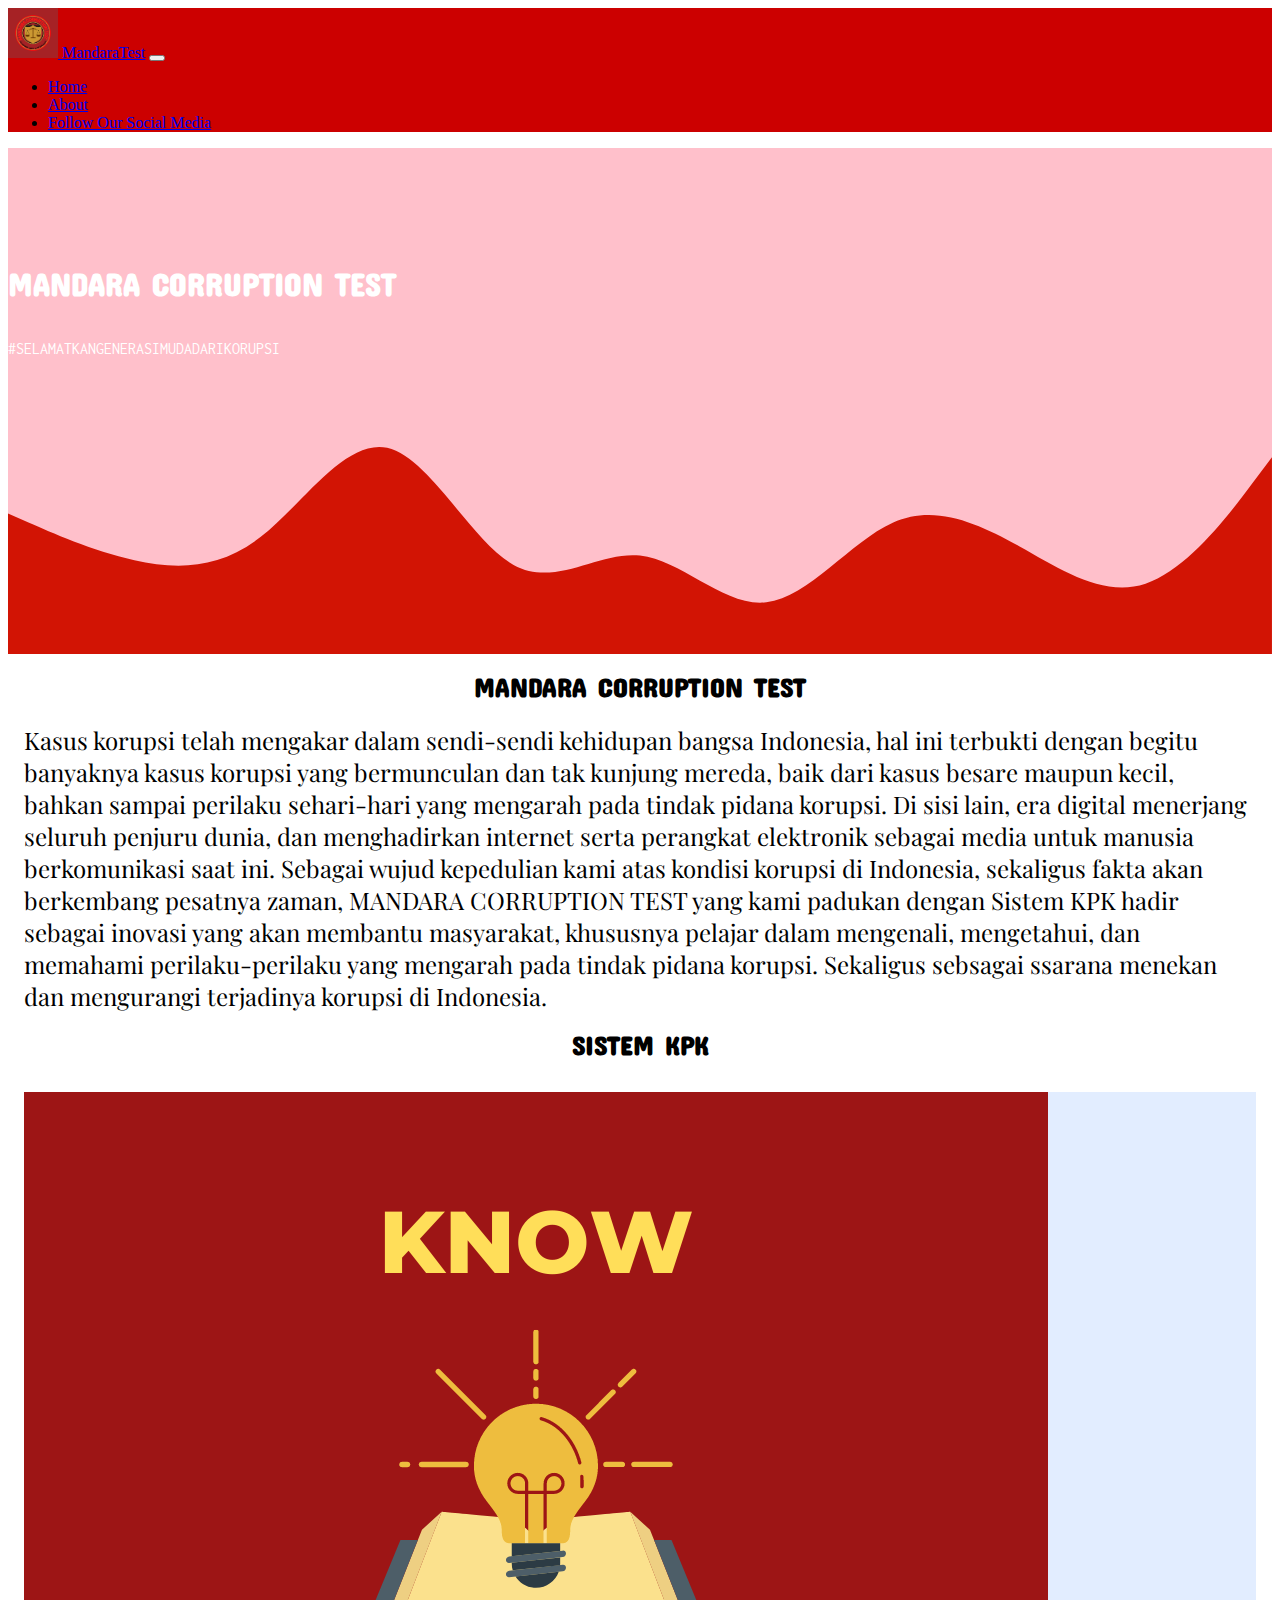
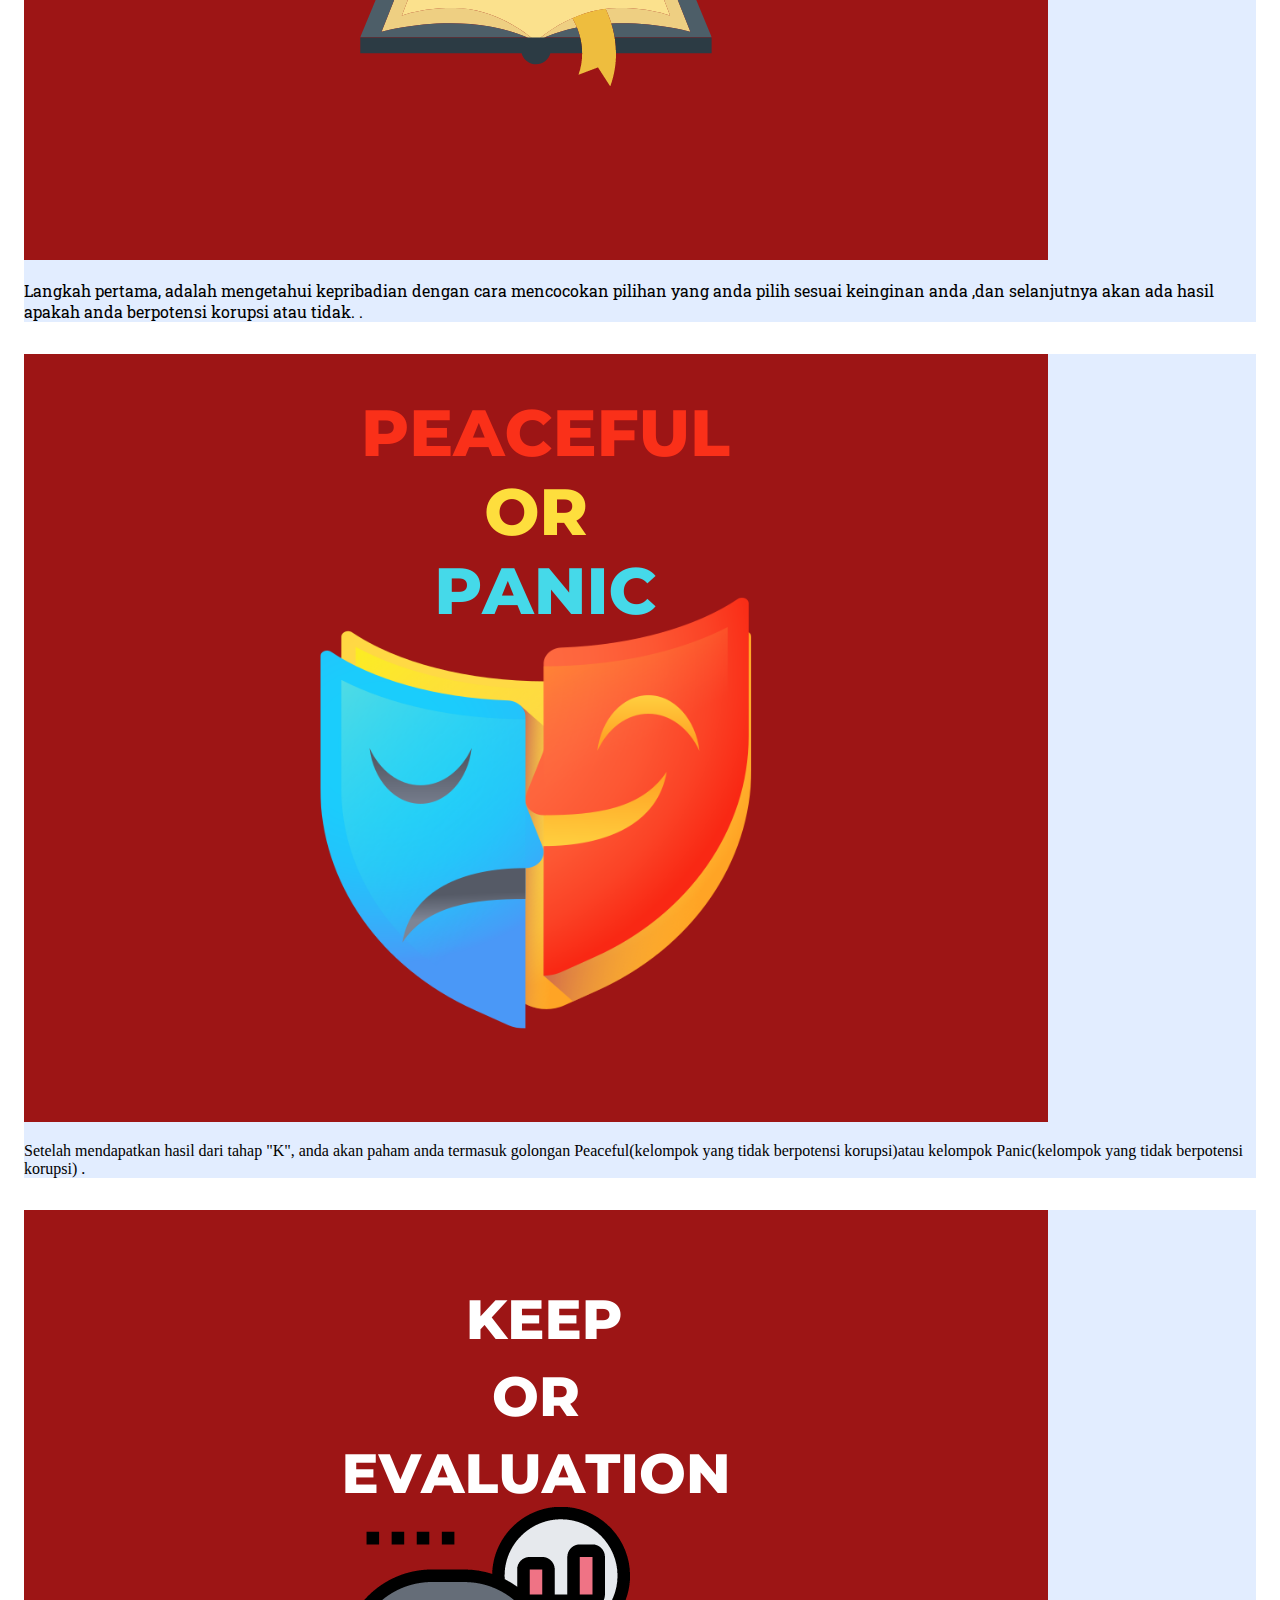
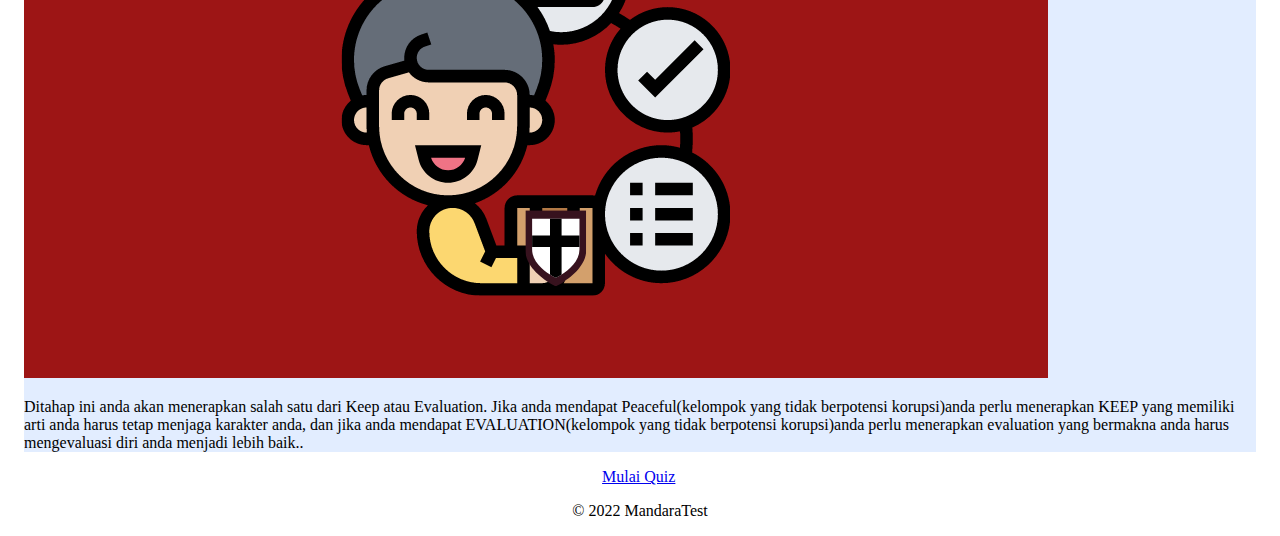
==== HomePage.html @ 283779c0 "fix detail HomePage" ====
<!DOCTYPE html>
<html lang="en">
  <head>
    <!-- Required meta tags -->
    <meta charset="utf-8" />
    <meta name="viewport" content="width=device-width, initial-scale=1" />

    <!-- Bootstrap CSS -->
    <link href="https://cdn.jsdelivr.net/npm/bootstrap@5.0.2/dist/css/bootstrap.min.css" rel="stylesheet" integrity="sha384-EVSTQN3/azprG1Anm3QDgpJLIm9Nao0Yz1ztcQTwFspd3yD65VohhpuuCOmLASjC" crossorigin="anonymous" />
    <!-- My CSS -->
    <link rel="stylesheet" href="style.css" />
    <title>Mandara Test</title>
    <!-- Font -->
    <link rel="preconnect" href="https://fonts.googleapis.com">
<link rel="preconnect" href="https://fonts.gstatic.com" crossorigin>
<link href="https://fonts.googleapis.com/css2?family=Roboto+Slab:wght@400;900&display=swap" rel="stylesheet">
    <link rel="preconnect" href="https://fonts.googleapis.com">
<link rel="preconnect" href="https://fonts.gstatic.com" crossorigin>
<link href="https://fonts.googleapis.com/css2?family=Merriweather:wght@300&family=Roboto+Slab:wght@400;900&display=swap" rel="stylesheet">
  <link rel="preconnect" href="https://fonts.googleapis.com">
<link rel="preconnect" href="https://fonts.gstatic.com" crossorigin>
<link href="https://fonts.googleapis.com/css2?family=IBM+Plex+Serif:ital,wght@1,600&family=Merriweather:wght@300&family=Roboto+Slab:wght@400;900&display=swap" rel="stylesheet">
  <link rel="preconnect" href="https://fonts.googleapis.com">
<link rel="preconnect" href="https://fonts.gstatic.com" crossorigin>
<link href="https://fonts.googleapis.com/css2?family=Alkalami&family=Montserrat:wght@700&display=swap" rel="stylesheet">
  <link rel="preconnect" href="https://fonts.googleapis.com">
<link rel="preconnect" href="https://fonts.gstatic.com" crossorigin>
<link href="https://fonts.googleapis.com/css2?family=Concert+One&display=swap" rel="stylesheet">
  <link rel="preconnect" href="https://fonts.googleapis.com">
<link rel="preconnect" href="https://fonts.gstatic.com" crossorigin>
<link href="https://fonts.googleapis.com/css2?family=Concert+One&family=Inconsolata:wght@600&display=swap" rel="stylesheet">
  <link rel="preconnect" href="https://fonts.googleapis.com">
<link rel="preconnect" href="https://fonts.gstatic.com" crossorigin>
<link href="https://fonts.googleapis.com/css2?family=Concert+One&family=Inconsolata:wght@600&family=Playfair+Display&display=swap" rel="stylesheet">
  </head>
  <body id="home">
    <!-- Navbar -->
    <nav class="navbar navbar-expand-lg navbar-dark shadow-sm fixed-top" style="background-color: #cc0000;">
      <div class="container-fluid">
        <a class="navbar-brand" href="#">
          <img src="img/logo.PNG" width="50" height="50" class="d-inline-block align-text-center"> MandaraTest</a>
        <button class="navbar-toggler" type="button" data-bs-toggle="collapse" data-bs-target="#navbarNav" aria-controls="navbarNav" aria-expanded="false" aria-label="Toggle navigation">
          <span class="navbar-toggler-icon"></span>
        </button>
        <div class="collapse navbar-collapse" id="navbarNav">
          <ul class="navbar-nav ms-auto">
            <li class="nav-item">
              <a class="nav-link active" aria-current="page" href="#">Home</a>
            </li>
            <li class="nav-item">
              <a class="nav-link" href="#about">About</a>
            </li>
            <li class="nav-item">
              <a class="nav-link" href="https://linktr.ee/mandaratest">Follow Our Social Media</a>
                </li>
              </li>
            </li>
          </ul>
        </div>
      </div>
    </nav>
    <!-- NAvbar End -->
    <!-- Jumbotron -->
    <section class="jumbotron text-center">
      <h1 class="display-4">MANDARA CORRUPTION TEST</h1>
      <p class="lead">#SELAMATKANGENERASIMUDADARIKORUPSI</p>
      <svg xmlns="http://www.w3.org/2000/svg" viewBox="0 0 1440 320"><path fill="#d21404" fill-opacity="1" d="M0,160L24,170.7C48,181,96,203,144,213.3C192,224,240,224,288,186.7C336,149,384,75,432,85.3C480,96,528,192,576,218.7C624,245,672,203,720,208C768,213,816,267,864,261.3C912,256,960,192,1008,170.7C1056,149,1104,171,1152,197.3C1200,224,1248,256,1296,240C1344,224,1392,160,1416,128L1440,96L1440,320L1416,320C1392,320,1344,320,1296,320C1248,320,1200,320,1152,320C1104,320,1056,320,1008,320C960,320,912,320,864,320C816,320,768,320,720,320C672,320,624,320,576,320C528,320,480,320,432,320C384,320,336,320,288,320C240,320,192,320,144,320C96,320,48,320,24,320L0,320Z"></path></svg>
    </section>
    <!-- Jumbotron End -->
    <!-- About -->
    <section id="about">
      <div class="countainer">
            <h2> MANDARA CORRUPTION TEST</h2>
            <p1>Kasus korupsi telah mengakar dalam sendi-sendi kehidupan bangsa Indonesia, hal ini terbukti dengan begitu banyaknya kasus korupsi yang bermunculan dan tak kunjung mereda, baik dari kasus besare maupun kecil, bahkan sampai perilaku sehari-hari yang mengarah pada tindak pidana korupsi. Di sisi lain, era digital menerjang seluruh penjuru dunia, dan menghadirkan internet serta perangkat elektronik sebagai media untuk manusia berkomunikasi saat ini. 
              Sebagai wujud kepedulian kami atas kondisi korupsi di Indonesia, sekaligus fakta akan berkembang pesatnya zaman, MANDARA CORRUPTION TEST yang kami padukan dengan Sistem KPK hadir sebagai inovasi yang akan membantu masyarakat, khususnya pelajar dalam mengenali, mengetahui, dan memahami perilaku-perilaku yang mengarah pada tindak pidana korupsi. Sekaligus sebsagai ssarana menekan dan mengurangi terjadinya korupsi di Indonesia.
              </p1>  
          </div>
        </div>
      </div>
    </section>
    <!-- about End -->
    <!-- Project -->
    <section id="card">
        <div class="countainer text-center">
            <div class="row">
                <div class="col">
                    <h2>SISTEM KPK</h2>
                </div>
                <div class="row">
                    <div class="col-md-4 col-sm-4">
                        <div class="card">
                            <img src="img/1.png" class="card-img-top" alt="KNOW">
                            <div class="card-body">
                              <p class="card-text">Langkah pertama, adalah mengetahui kepribadian dengan cara mencocokan pilihan yang anda pilih sesuai keinginan anda ,dan selanjutnya akan ada hasil apakah anda berpotensi korupsi atau tidak.
                                .</p>
                            </div>
                          </div>
                    </div>
                    <div class="col-md-4 col-sm-4">
                        <div class="card2">
                            <img src="img/2.png" class="card-img-top" alt="PEACEFUL">
                            <div class="card-body">
                              <p class="card-text">Setelah mendapatkan hasil dari tahap "K", anda akan paham anda termasuk golongan Peaceful(kelompok yang tidak berpotensi korupsi)atau kelompok Panic(kelompok yang tidak berpotensi korupsi)
                                .</p>
                            </div>
                          </div>
                    </div>
                    <div class="col-md-4 col-sm-4">
                        <div class="card3">
                            <img src="img/3.png" class="card-img-top" alt="KEEP">
                            <div class="card-body">
                              <p class="card-text">Ditahap ini anda akan menerapkan salah satu dari Keep atau Evaluation. Jika anda mendapat Peaceful(kelompok yang tidak berpotensi korupsi)anda perlu menerapkan KEEP yang memiliki arti anda harus tetap menjaga karakter anda, dan jika anda mendapat EVALUATION(kelompok yang tidak berpotensi korupsi)anda perlu menerapkan evaluation yang bermakna anda harus mengevaluasi diri anda menjadi lebih baik..</p>
                            </div>
                          </div>
                    </div>
                </div>
            </div>
        </div>
        <a class="btn btn-primary btn-lg" href="https://mandaratest.github.io/mandaracorruptiontest/quiz/quiz.html" role="button">Mulai Quiz</a>
    </section>
    <!-- Project End -->
    <script src="https://cdn.jsdelivr.net/npm/bootstrap@5.0.2/dist/js/bootstrap.bundle.min.js" integrity="sha384-MrcW6ZMFYlzcLA8Nl+NtUVF0sA7MsXsP1UyJoMp4YLEuNSfAP+JcXn/tWtIaxVXM" crossorigin="anonymous"></script>
  </body>
<footer>
  <p> © 2022 MandaraTest</p>
</footer>
</html>
---- style.css ----
.jumbotron {
  background-color: #FFC0CB;
  height: 100%;
  width: 100%;
  background-repeat: no-repeat;
  position: relative;
  padding-top: 6rem;
  display: grid;
}
.jumbotron h1 {
  font-family: 'Concert One', cursive;
  color: white;
}
.jumbotron p {
  color: white;
  font-family: 'Concert One', cursive;
  font-family: 'Inconsolata', monospace;
}
.countainer {
  margin: 1rem 1rem;
}
.countainer h2 {
  margin-top: 1rem;
  text-align: center;
  font-family: 'Concert One', cursive;
  font-size: 1.7rem;
}
.countainer p1 {
  text-align: center;
  font-family: 'Concert One', cursive;
  font-family: 'Inconsolata', monospace;
  font-family: 'Playfair Display', serif;
  font-size: 1.5rem;
}
.card,.card2,.card3 {
  margin-top: 2rem;
  background-color: #e2edff;
}
.btn {
  margin-left: 47%;
  margin-top: 2rem;
}
.card p {
  font-family: 'Roboto Slab', serif;
}
footer p {
  text-align: center;
}
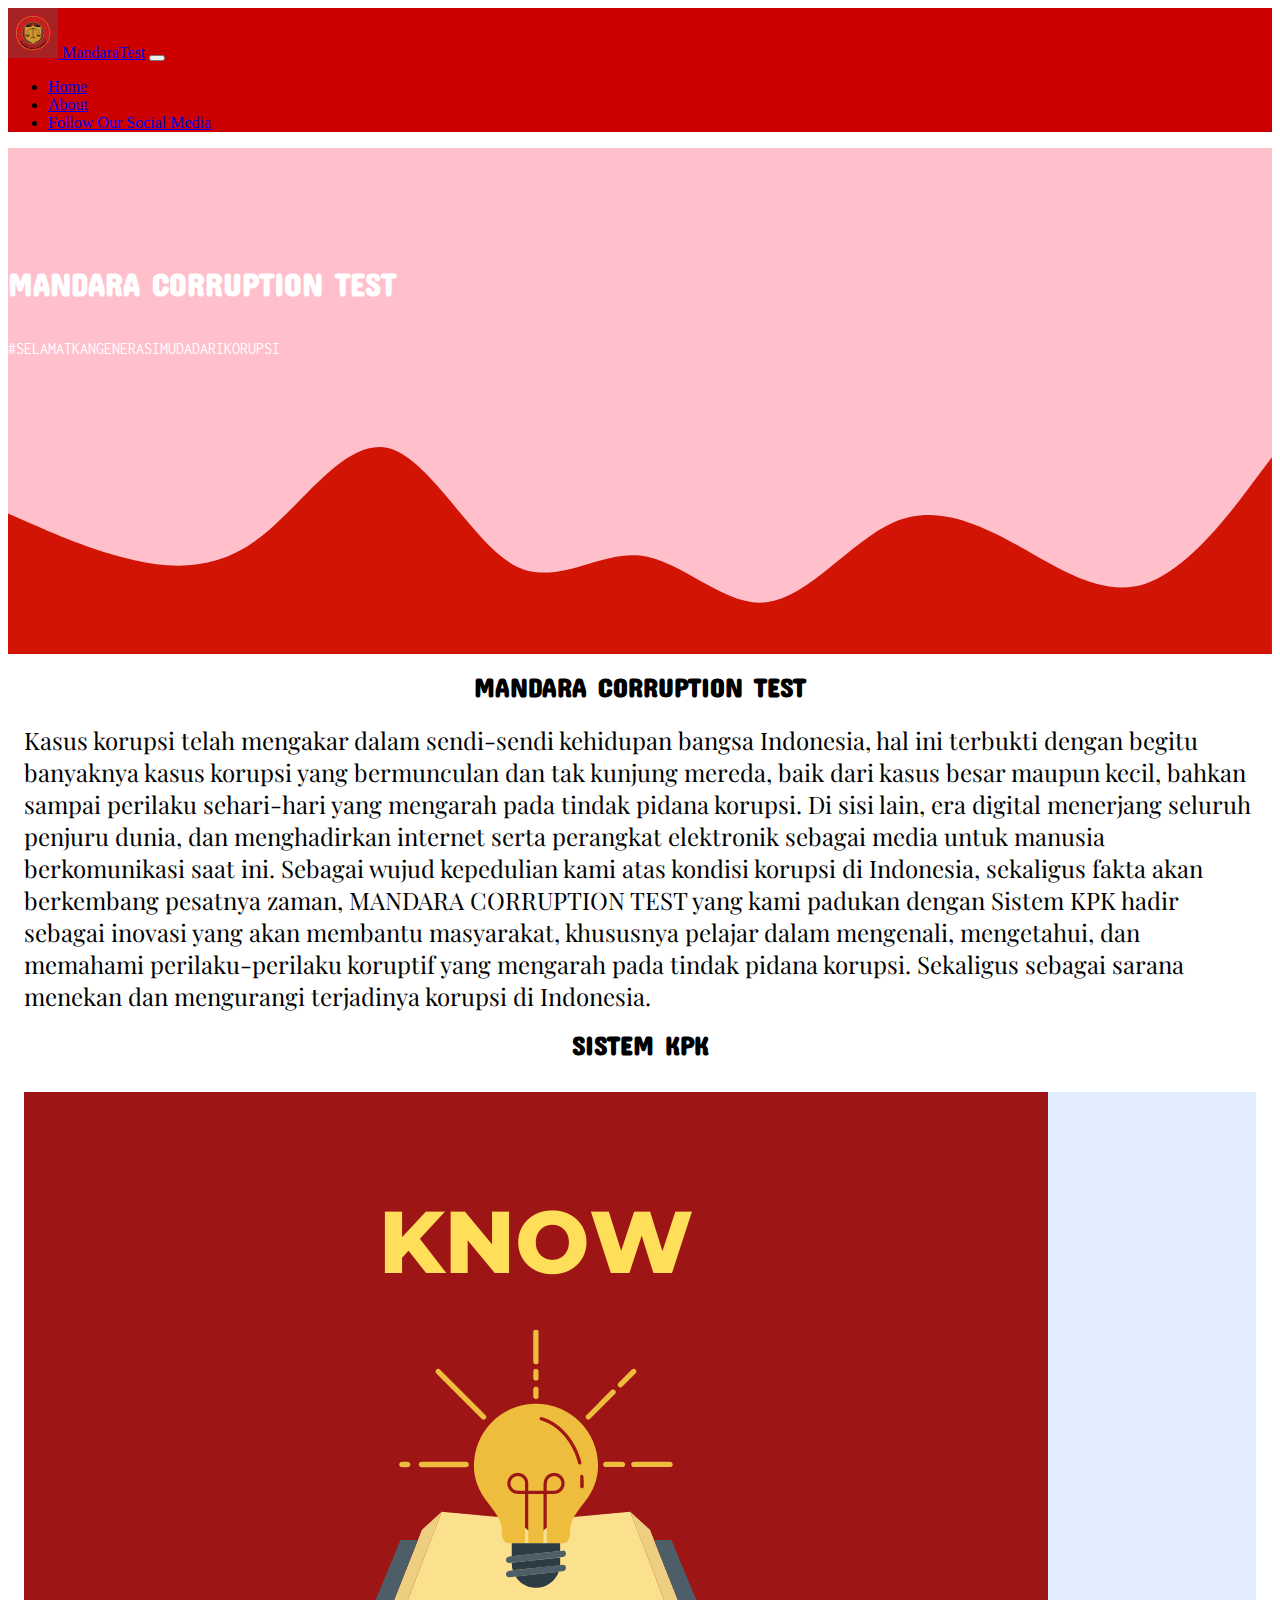
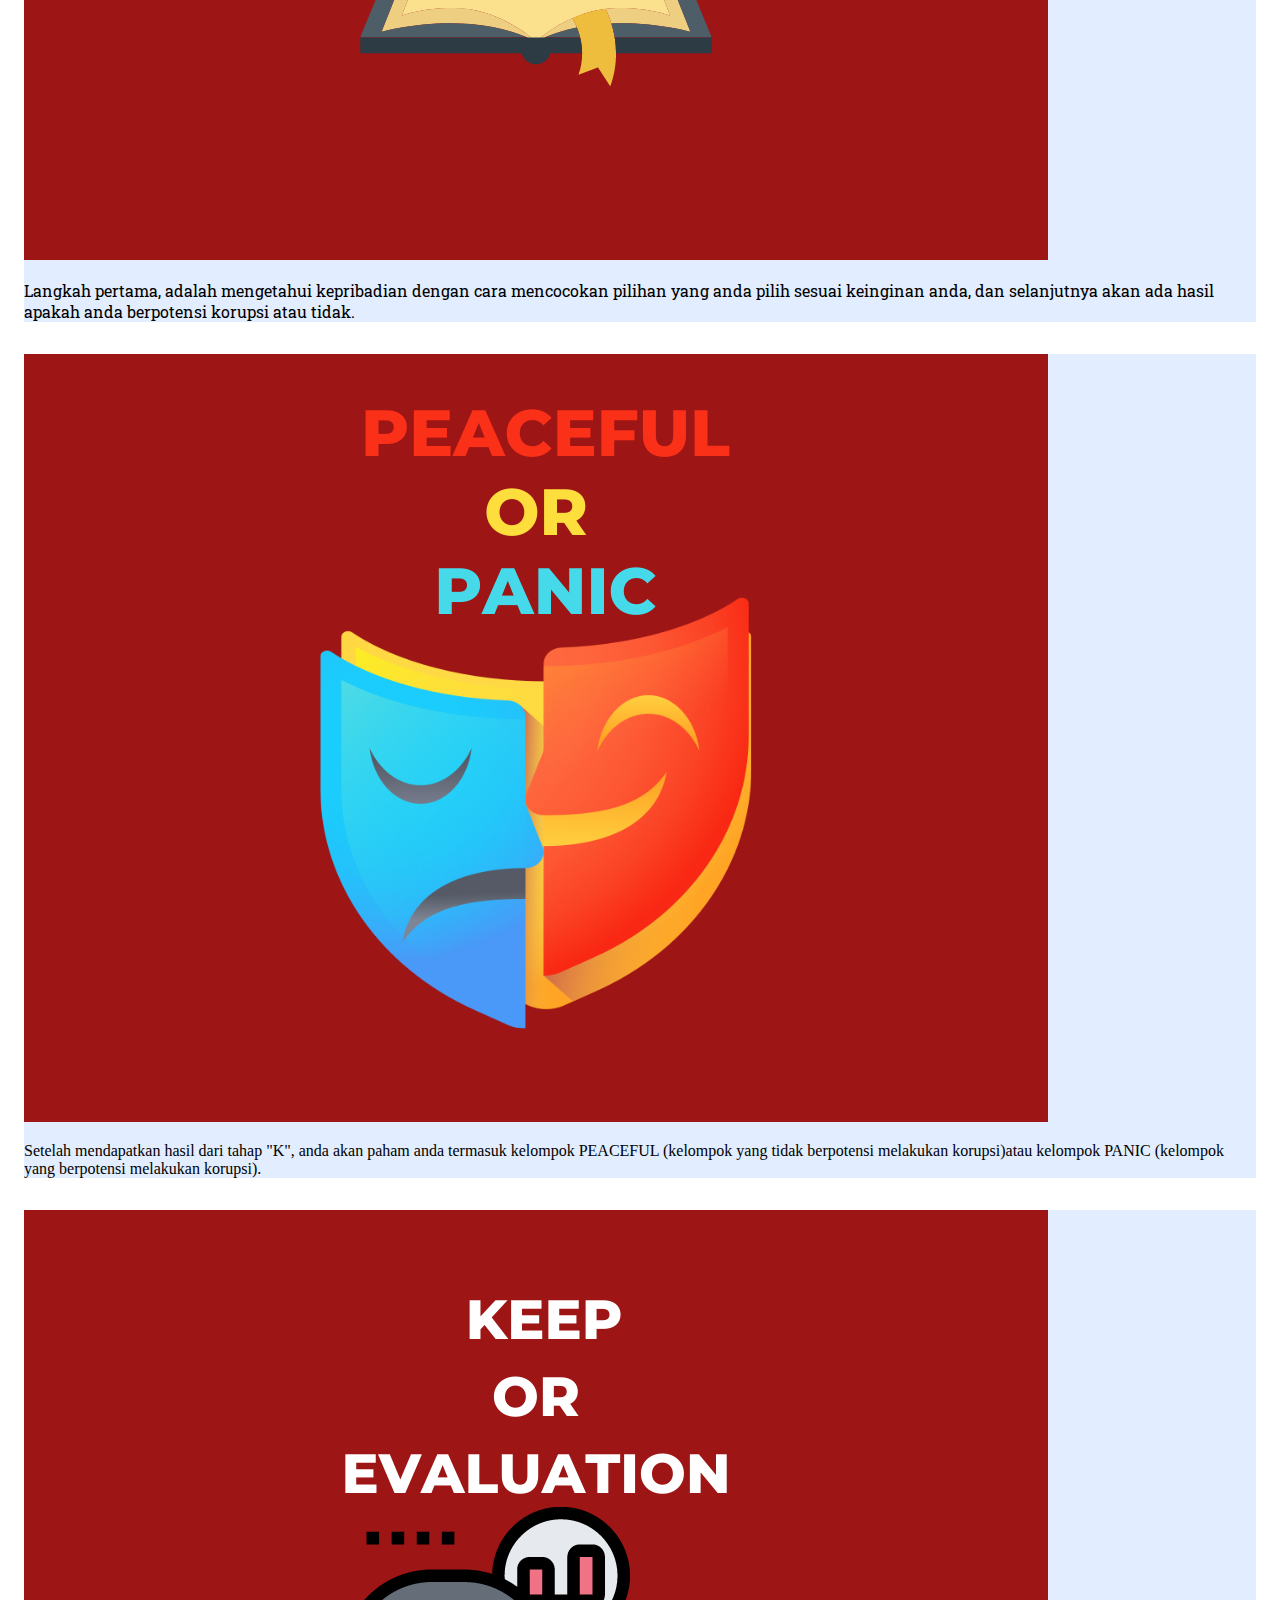
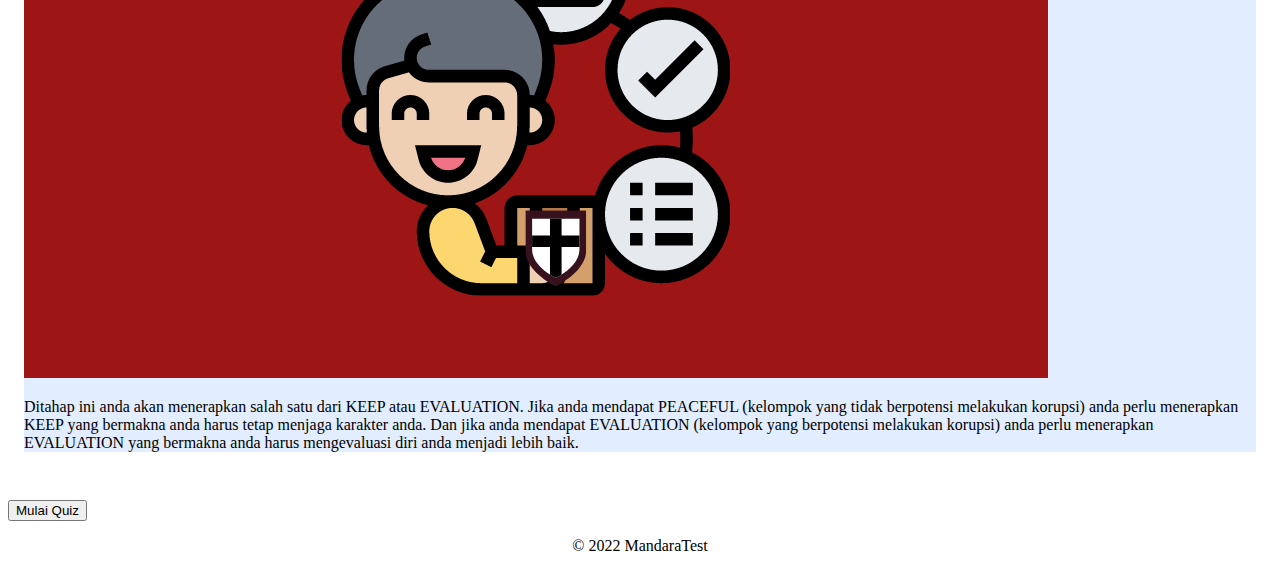
==== commit eb5f40d6: "detailing" ====
--- a/HomePage.html
+++ b/HomePage.html
@@ -71,8 +71,8 @@
     <section id="about">
       <div class="countainer">
             <h2> MANDARA CORRUPTION TEST</h2>
-            <p1>Kasus korupsi telah mengakar dalam sendi-sendi kehidupan bangsa Indonesia, hal ini terbukti dengan begitu banyaknya kasus korupsi yang bermunculan dan tak kunjung mereda, baik dari kasus besare maupun kecil, bahkan sampai perilaku sehari-hari yang mengarah pada tindak pidana korupsi. Di sisi lain, era digital menerjang seluruh penjuru dunia, dan menghadirkan internet serta perangkat elektronik sebagai media untuk manusia berkomunikasi saat ini. 
-              Sebagai wujud kepedulian kami atas kondisi korupsi di Indonesia, sekaligus fakta akan berkembang pesatnya zaman, MANDARA CORRUPTION TEST yang kami padukan dengan Sistem KPK hadir sebagai inovasi yang akan membantu masyarakat, khususnya pelajar dalam mengenali, mengetahui, dan memahami perilaku-perilaku yang mengarah pada tindak pidana korupsi. Sekaligus sebsagai ssarana menekan dan mengurangi terjadinya korupsi di Indonesia.
+            <p1>Kasus korupsi telah mengakar dalam sendi-sendi kehidupan bangsa Indonesia, hal ini terbukti dengan begitu banyaknya kasus korupsi yang bermunculan dan tak kunjung mereda, baik dari kasus besar maupun kecil, bahkan sampai perilaku sehari-hari yang mengarah pada tindak pidana korupsi. Di sisi lain, era digital menerjang seluruh penjuru dunia, dan menghadirkan internet serta perangkat elektronik sebagai media untuk manusia berkomunikasi saat ini. 
+              Sebagai wujud kepedulian kami atas kondisi korupsi di Indonesia, sekaligus fakta akan berkembang pesatnya zaman, MANDARA CORRUPTION TEST yang kami padukan dengan Sistem KPK hadir sebagai inovasi yang akan membantu masyarakat, khususnya pelajar dalam mengenali, mengetahui, dan memahami perilaku-perilaku koruptif yang mengarah pada tindak pidana korupsi. Sekaligus sebagai sarana menekan dan mengurangi terjadinya korupsi di Indonesia.
               </p1>  
           </div>
         </div>
@@ -91,8 +91,7 @@
                         <div class="card">
                             <img src="img/1.png" class="card-img-top" alt="KNOW">
                             <div class="card-body">
-                              <p class="card-text">Langkah pertama, adalah mengetahui kepribadian dengan cara mencocokan pilihan yang anda pilih sesuai keinginan anda ,dan selanjutnya akan ada hasil apakah anda berpotensi korupsi atau tidak.
-                                .</p>
+                              <p class="card-text">Langkah pertama, adalah mengetahui kepribadian dengan cara mencocokan pilihan yang anda pilih sesuai keinginan anda, dan selanjutnya akan ada hasil apakah anda berpotensi korupsi atau tidak.</p>
                             </div>
                           </div>
                     </div>
@@ -100,8 +99,7 @@
                         <div class="card2">
                             <img src="img/2.png" class="card-img-top" alt="PEACEFUL">
                             <div class="card-body">
-                              <p class="card-text">Setelah mendapatkan hasil dari tahap "K", anda akan paham anda termasuk golongan Peaceful(kelompok yang tidak berpotensi korupsi)atau kelompok Panic(kelompok yang tidak berpotensi korupsi)
-                                .</p>
+                              <p class="card-text">Setelah mendapatkan hasil dari tahap "K", anda akan paham anda termasuk kelompok PEACEFUL (kelompok yang tidak berpotensi melakukan korupsi)atau kelompok PANIC (kelompok yang berpotensi melakukan korupsi).</p>
                             </div>
                           </div>
                     </div>
@@ -109,14 +107,16 @@
                         <div class="card3">
                             <img src="img/3.png" class="card-img-top" alt="KEEP">
                             <div class="card-body">
-                              <p class="card-text">Ditahap ini anda akan menerapkan salah satu dari Keep atau Evaluation. Jika anda mendapat Peaceful(kelompok yang tidak berpotensi korupsi)anda perlu menerapkan KEEP yang memiliki arti anda harus tetap menjaga karakter anda, dan jika anda mendapat EVALUATION(kelompok yang tidak berpotensi korupsi)anda perlu menerapkan evaluation yang bermakna anda harus mengevaluasi diri anda menjadi lebih baik..</p>
+                              <p class="card-text">Ditahap ini anda akan menerapkan salah satu dari KEEP atau EVALUATION. Jika anda mendapat PEACEFUL (kelompok yang tidak berpotensi melakukan korupsi) anda perlu menerapkan KEEP yang bermakna anda harus tetap menjaga karakter anda. Dan jika anda mendapat EVALUATION (kelompok yang berpotensi melakukan korupsi) anda perlu menerapkan EVALUATION yang bermakna anda harus mengevaluasi diri anda menjadi lebih baik.</p>
                             </div>
                           </div>
                     </div>
                 </div>
             </div>
         </div>
-        <a class="btn btn-primary btn-lg" href="https://mandaratest.github.io/mandaracorruptiontest/quiz/quiz.html" role="button">Mulai Quiz</a>
+        <div class="d-grid gap-2">
+          <button class="btn btn-primary" href="https://mandaratest.github.io/mandaracorruptiontest/quiz/quiz.html" type="button">Mulai Quiz</button>
+        </div>
     </section>
     <!-- Project End -->
     <script src="https://cdn.jsdelivr.net/npm/bootstrap@5.0.2/dist/js/bootstrap.bundle.min.js" integrity="sha384-MrcW6ZMFYlzcLA8Nl+NtUVF0sA7MsXsP1UyJoMp4YLEuNSfAP+JcXn/tWtIaxVXM" crossorigin="anonymous"></script>
--- a/style.css
+++ b/style.css
@@ -38,7 +38,6 @@
   background-color: #e2edff;
 }
 .btn {
-  margin-left: 47%;
   margin-top: 2rem;
 }
 .card p {
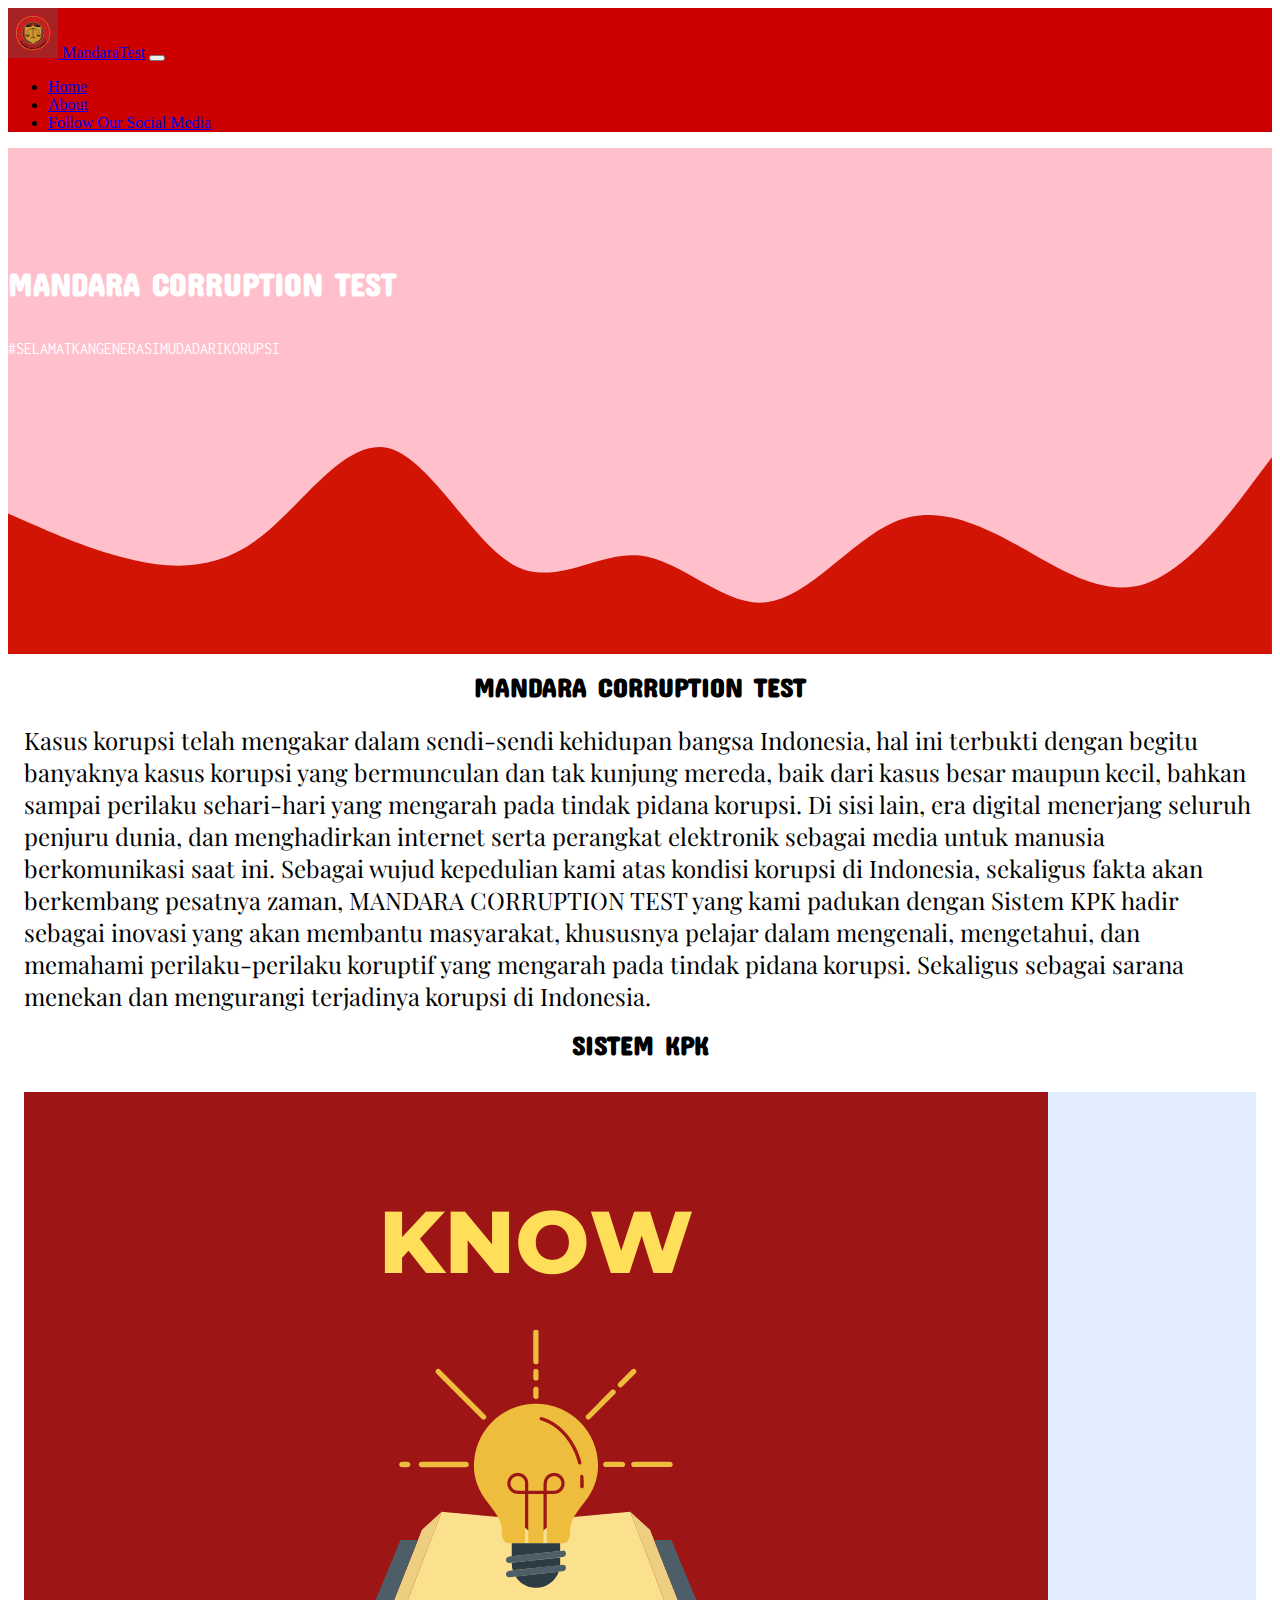
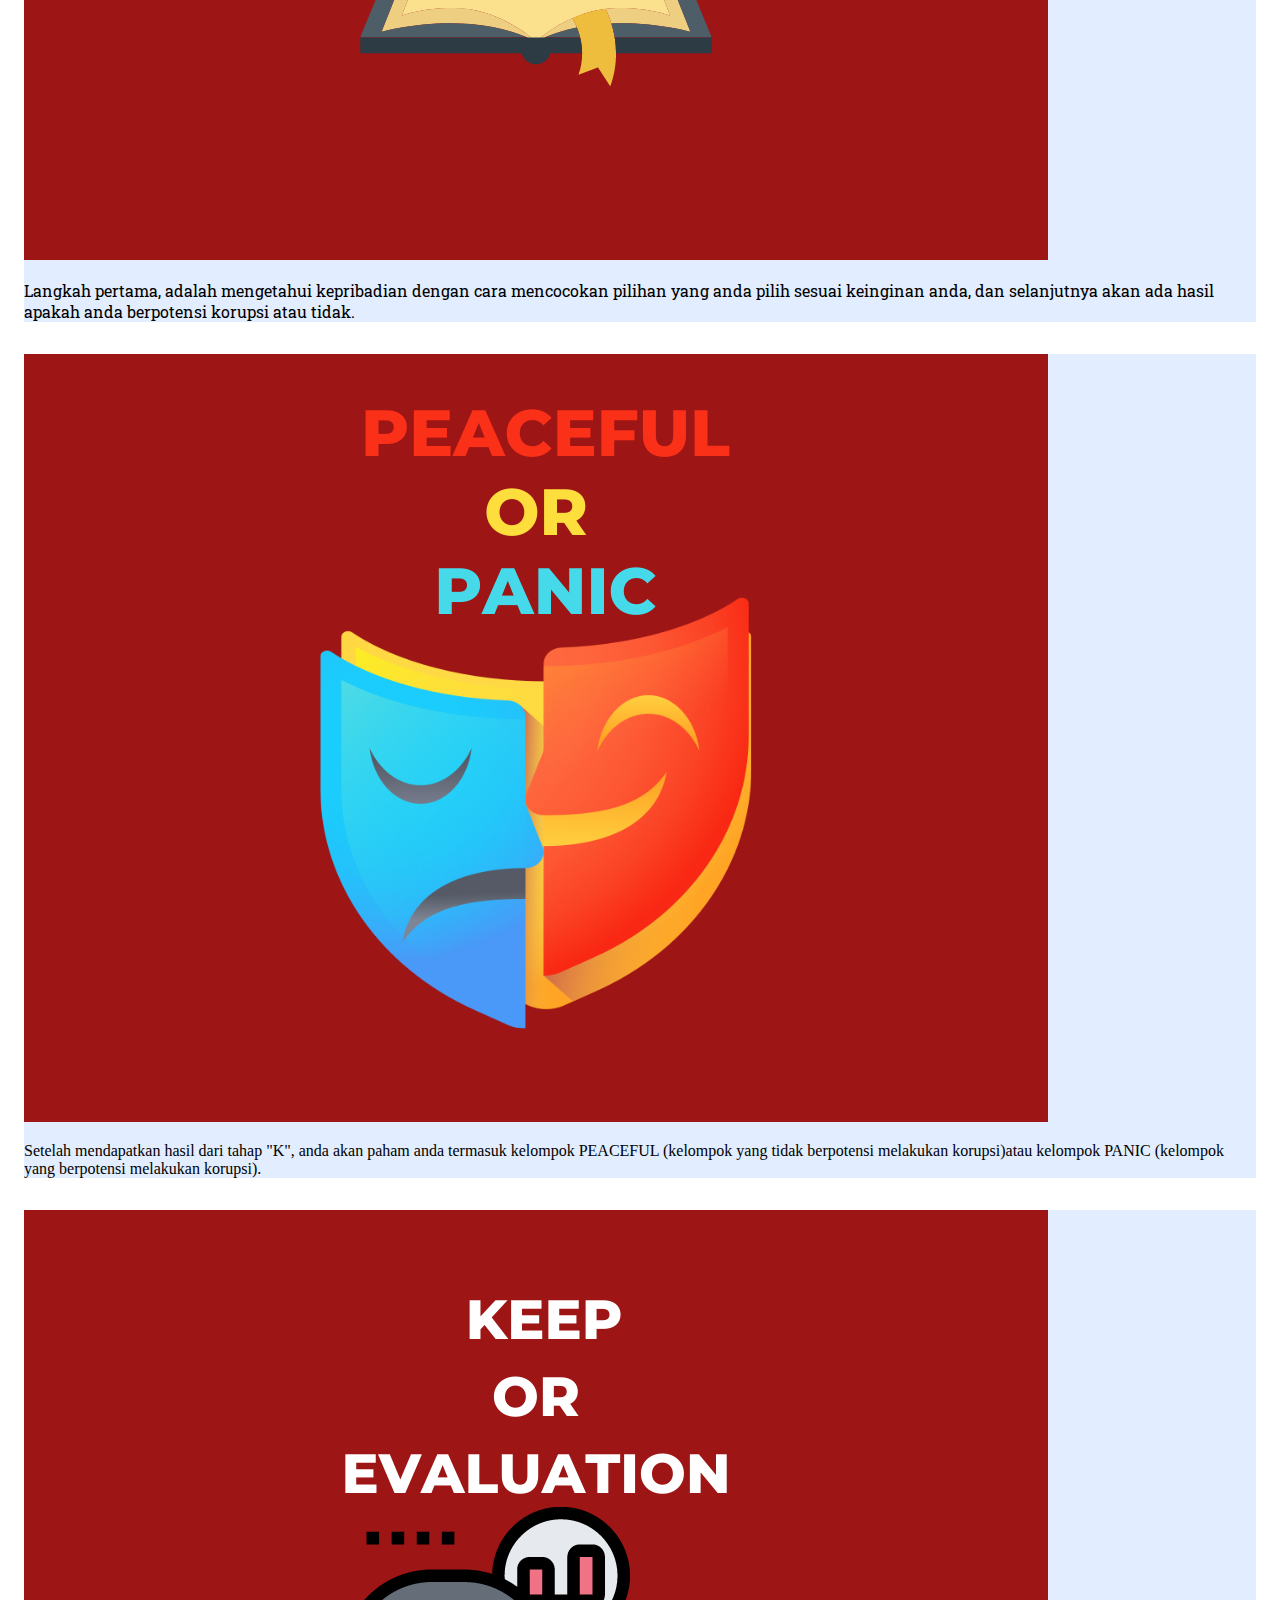
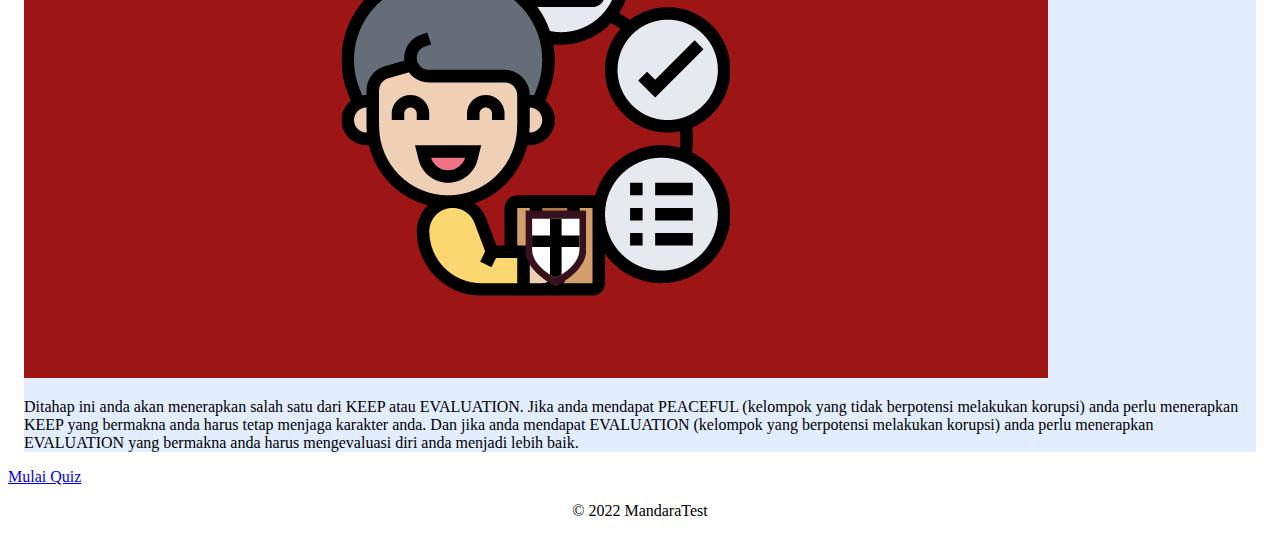
==== commit 70ffd357: "fix link btn" ====
--- a/HomePage.html
+++ b/HomePage.html
@@ -115,7 +115,7 @@
             </div>
         </div>
         <div class="d-grid gap-2">
-          <button class="btn btn-primary" href="https://mandaratest.github.io/mandaracorruptiontest/quiz/quiz.html" type="button">Mulai Quiz</button>
+          <a class="btn btn-primary" href="https://mandaratest.github.io/mandaracorruptiontest/quiz/quiz.html" type="button">Mulai Quiz</a>
         </div>
     </section>
     <!-- Project End -->
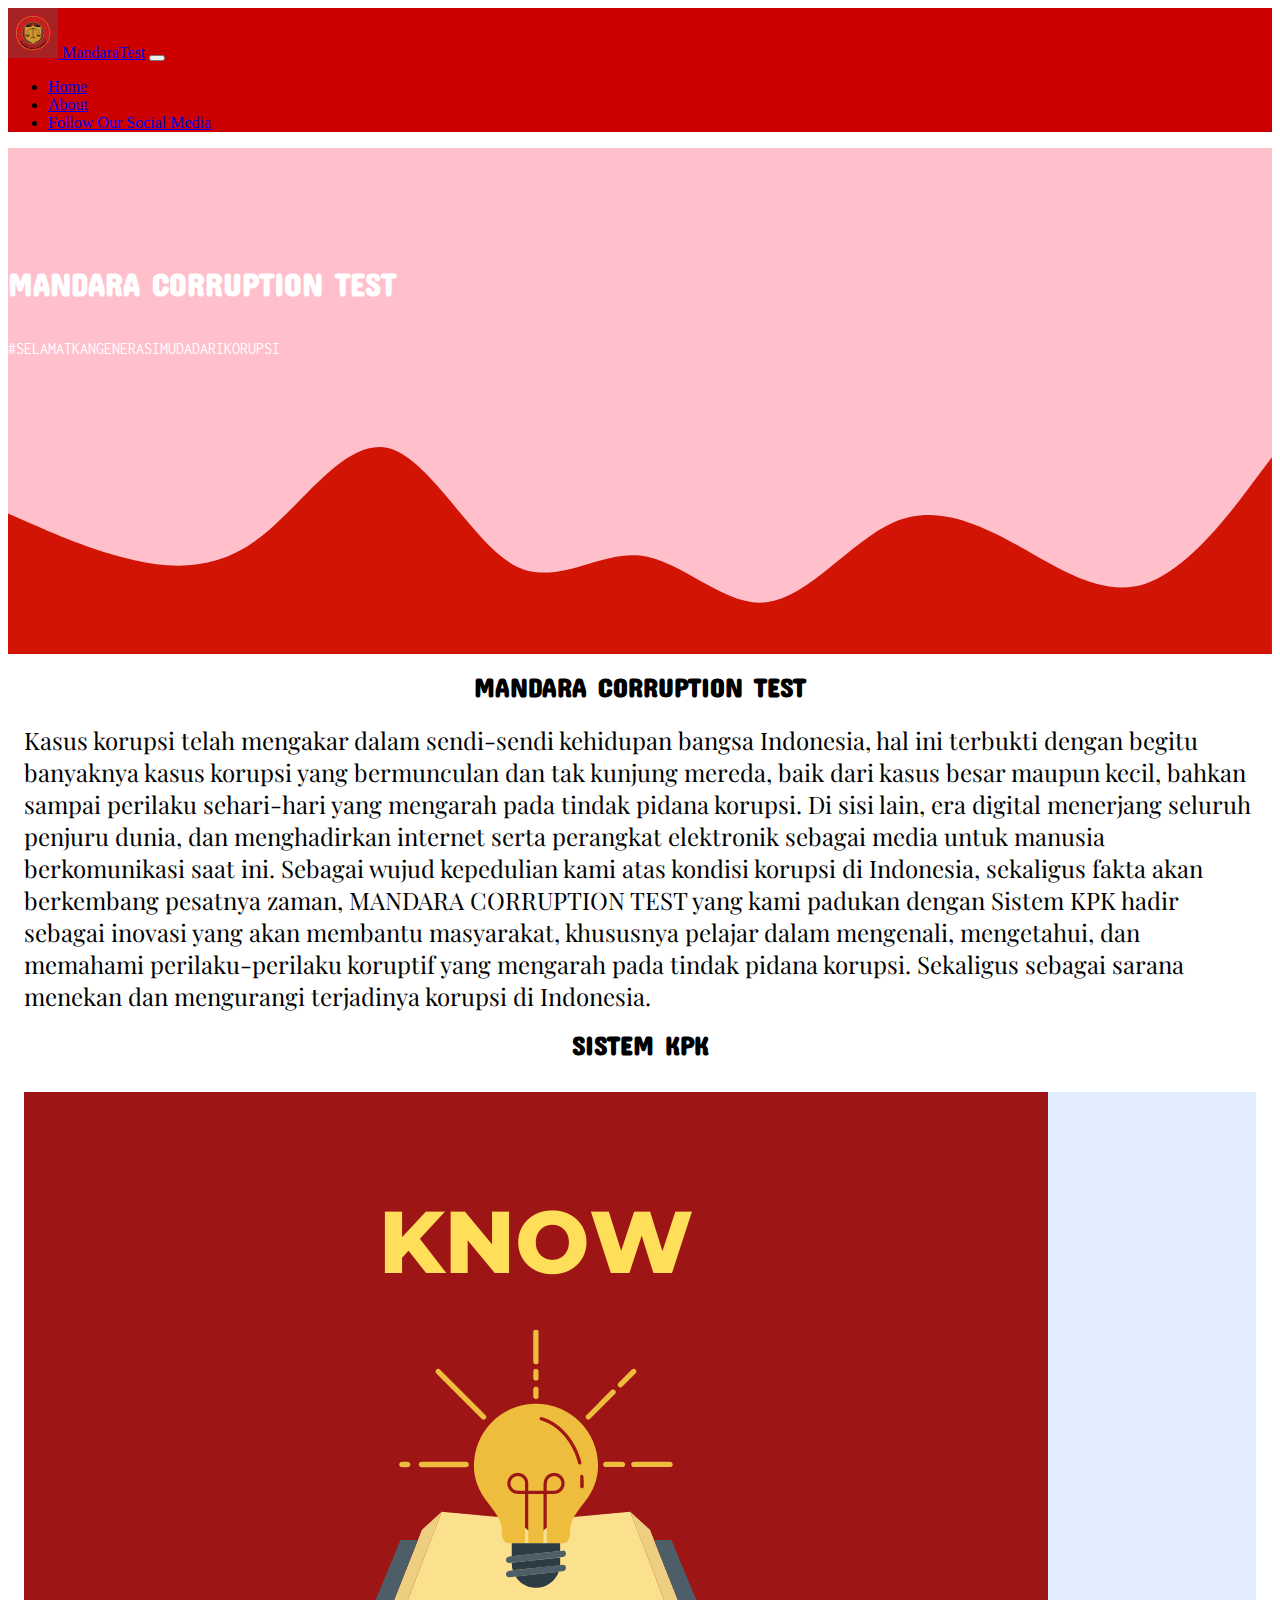
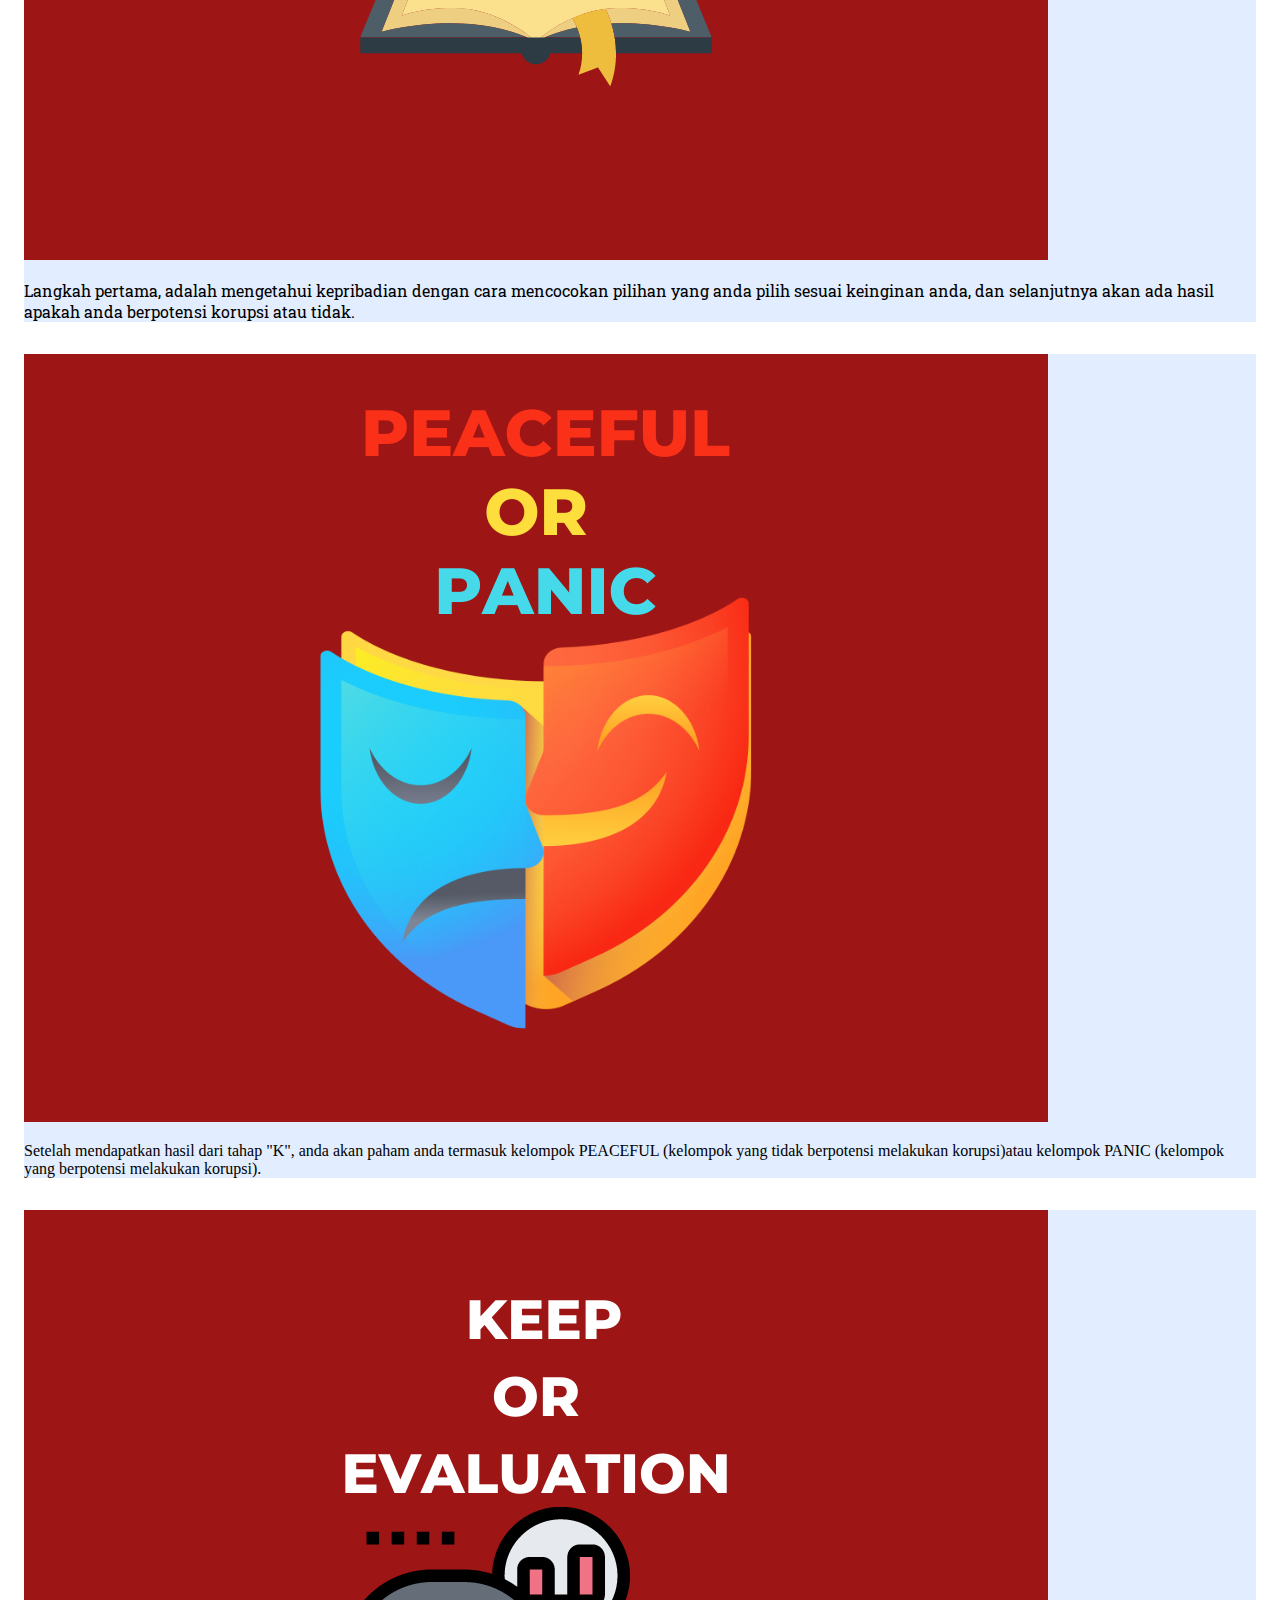
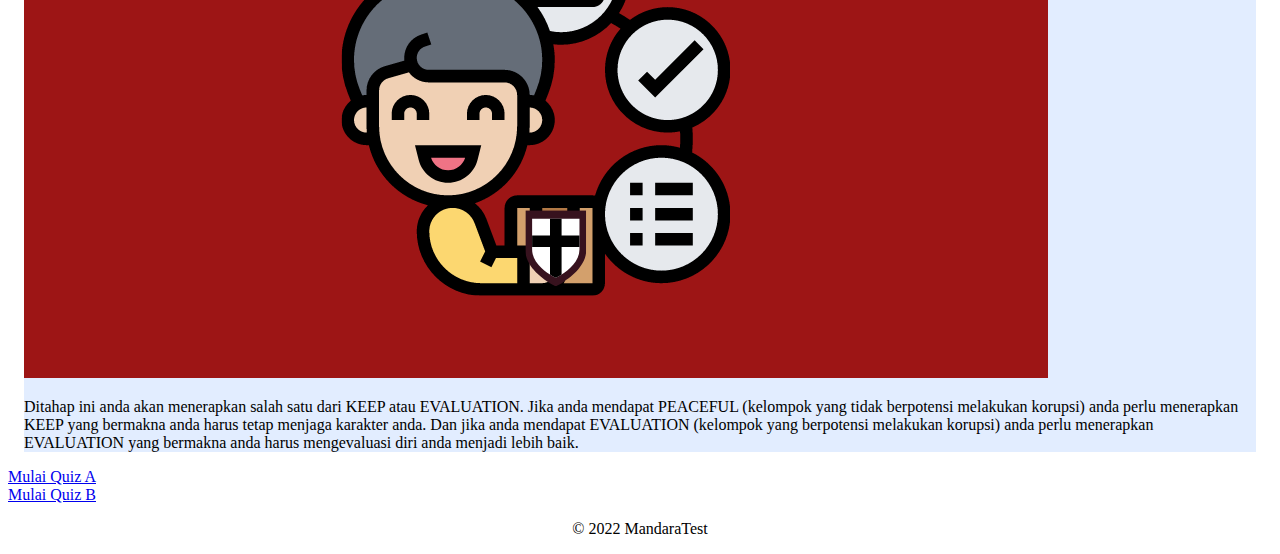
==== commit 538a2318: "tambah paket" ====
--- a/HomePage.html
+++ b/HomePage.html
@@ -113,9 +113,13 @@
                     </div>
                 </div>
             </div>
+          </div>
+          <div class="d-grid gap-2">
+            <a class="btn btn-primary" href="https://mandaratest.github.io/mandaracorruptiontest/quiz/quiz.html" type="button">Mulai Quiz A</a>
+          </div>    
         </div>
         <div class="d-grid gap-2">
-          <a class="btn btn-primary" href="https://mandaratest.github.io/mandaracorruptiontest/quiz/quiz.html" type="button">Mulai Quiz</a>
+          <a class="btn btn-primary" href="https://mandaratest.github.io/mandaracorruptiontest/quiz/quiz.html" type="button">Mulai Quiz B</a>
         </div>
     </section>
     <!-- Project End -->
--- a/style.css
+++ b/style.css
@@ -38,7 +38,7 @@
   background-color: #e2edff;
 }
 .btn {
-  margin-top: 2rem;
+  margin-top: 1rem;
 }
 .card p {
   font-family: 'Roboto Slab', serif;
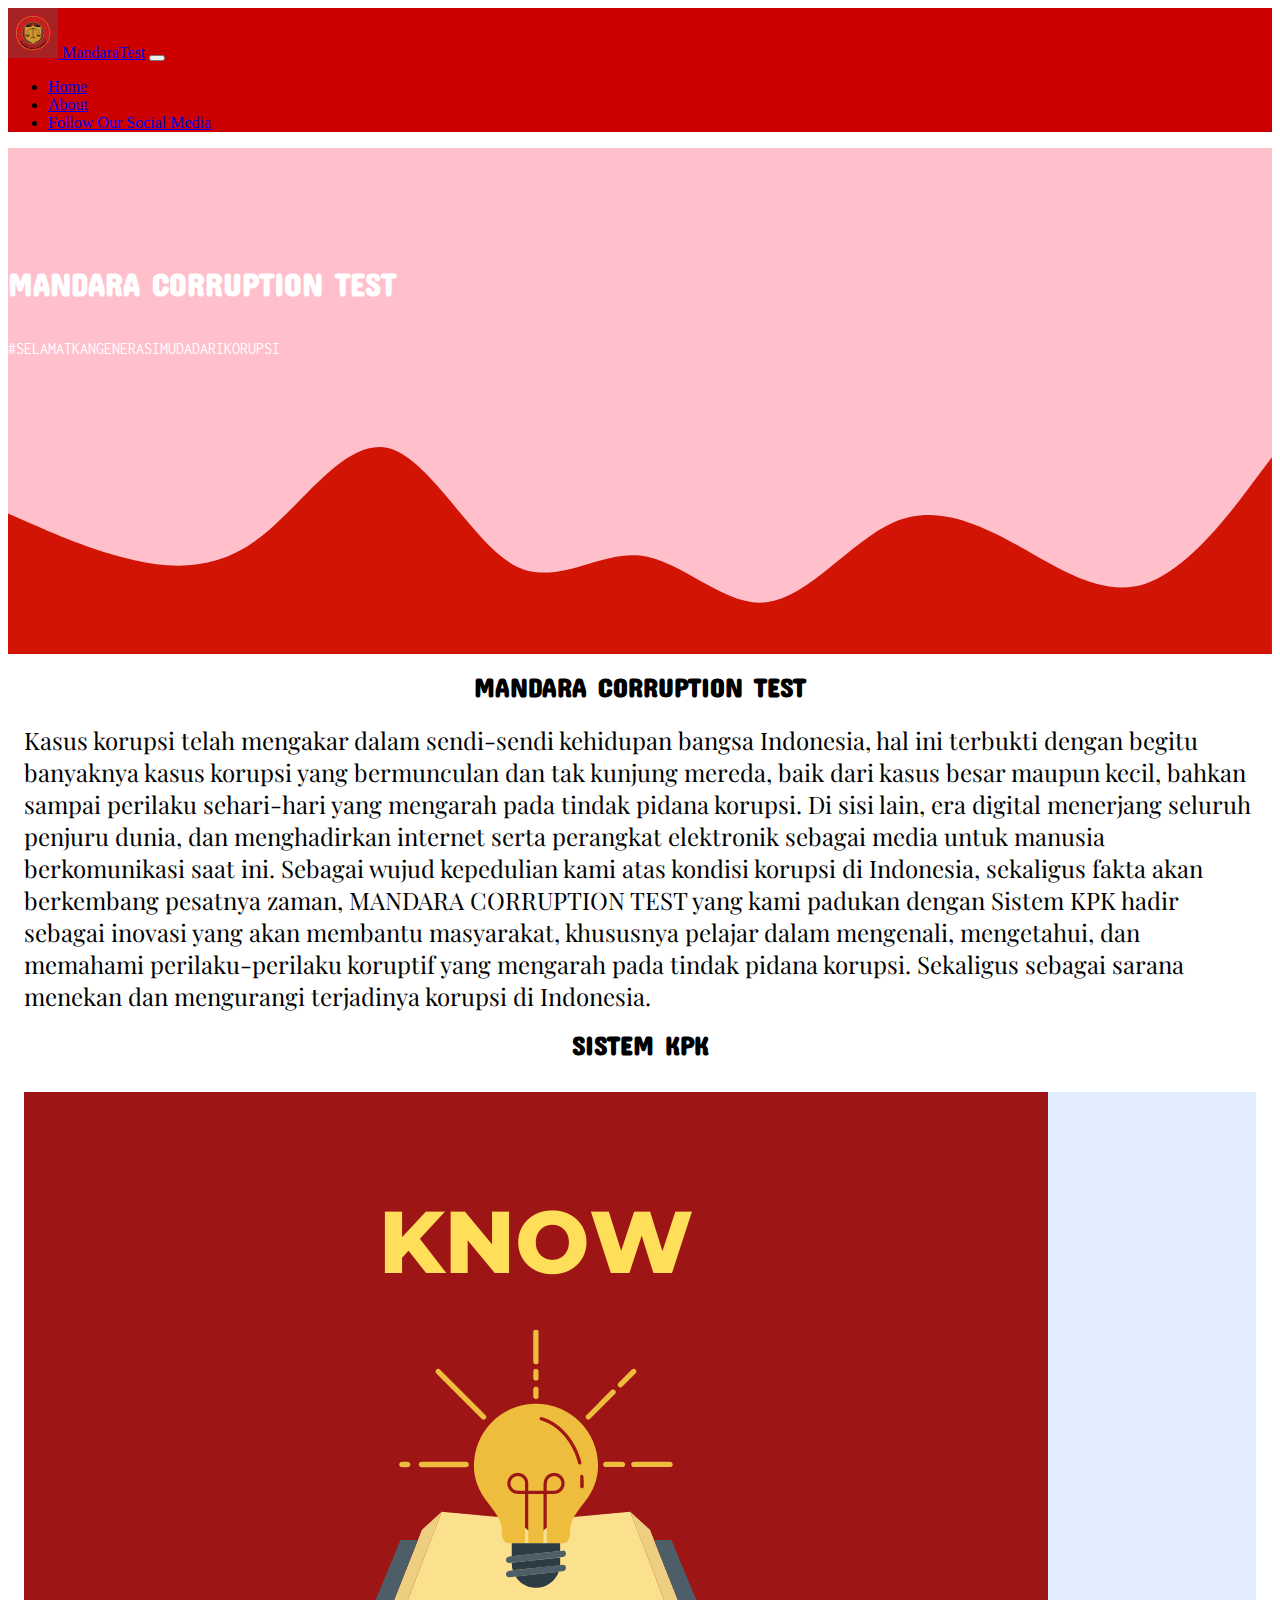
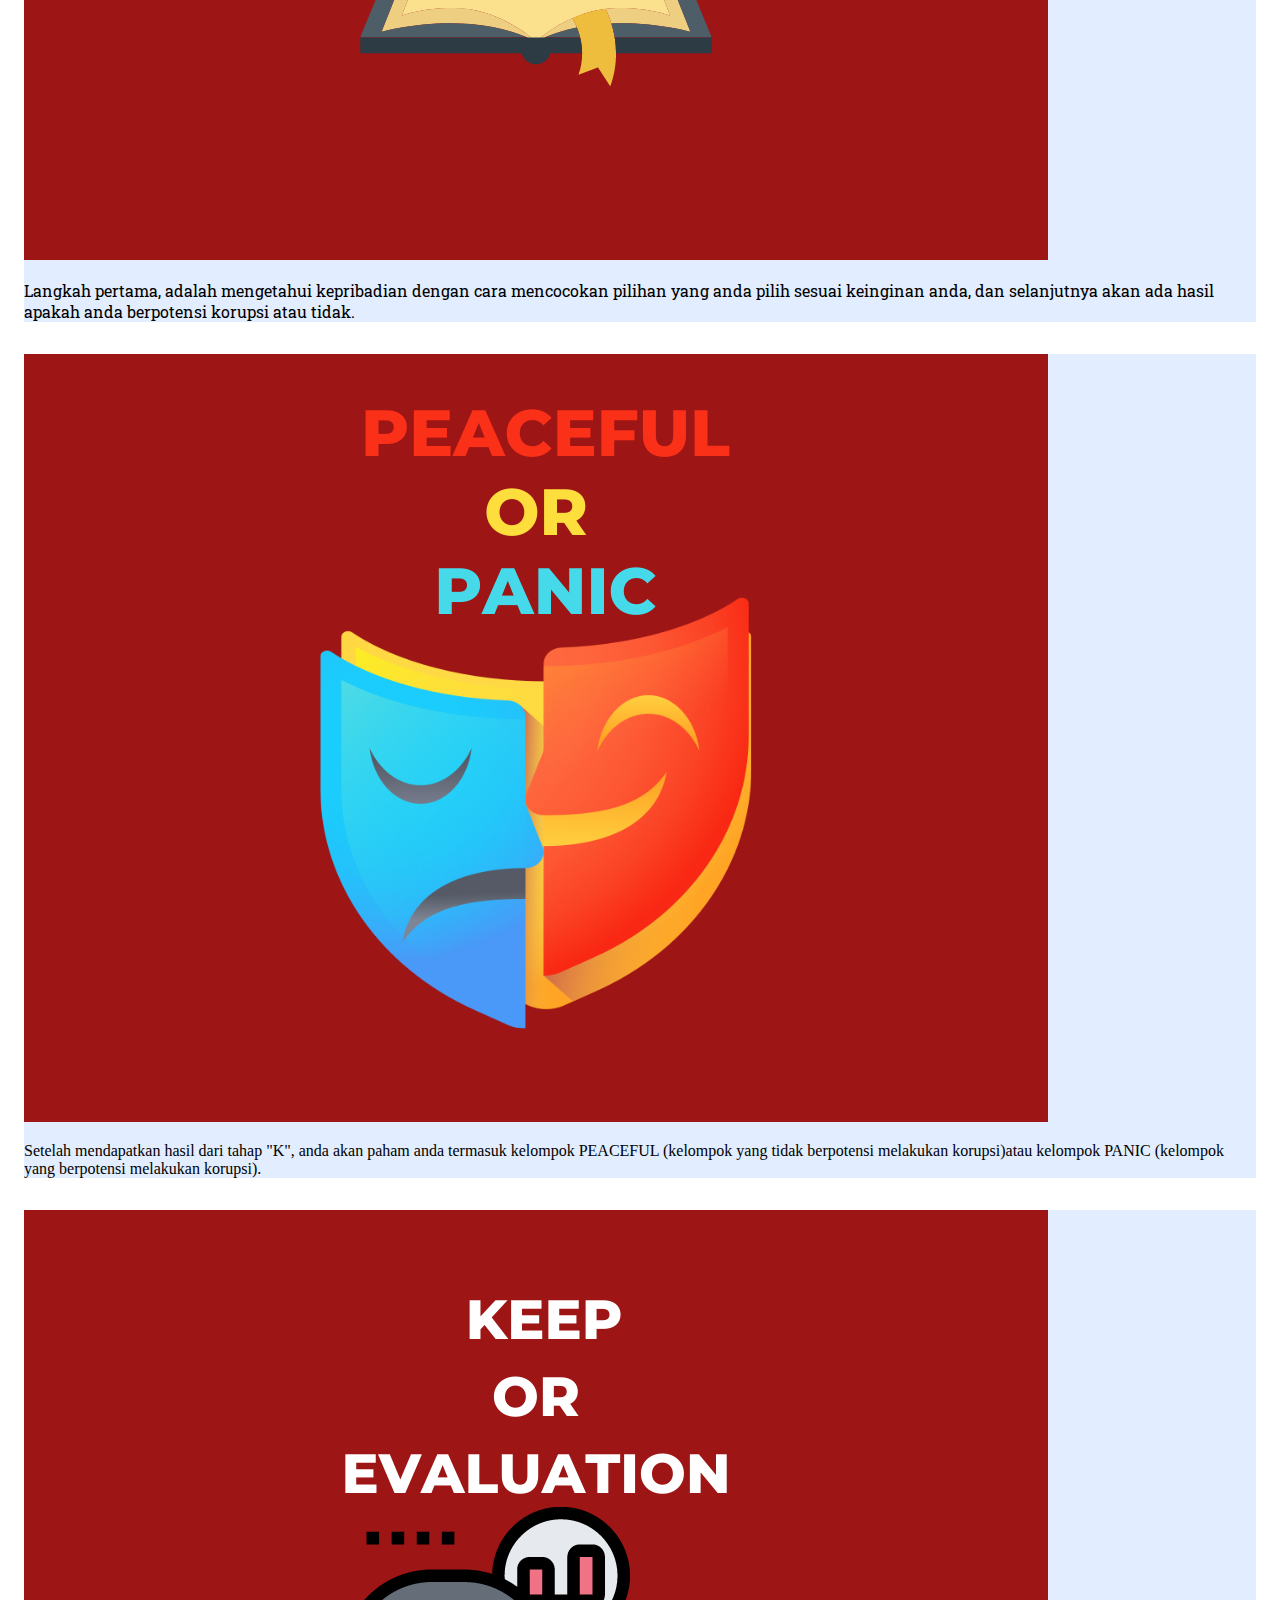
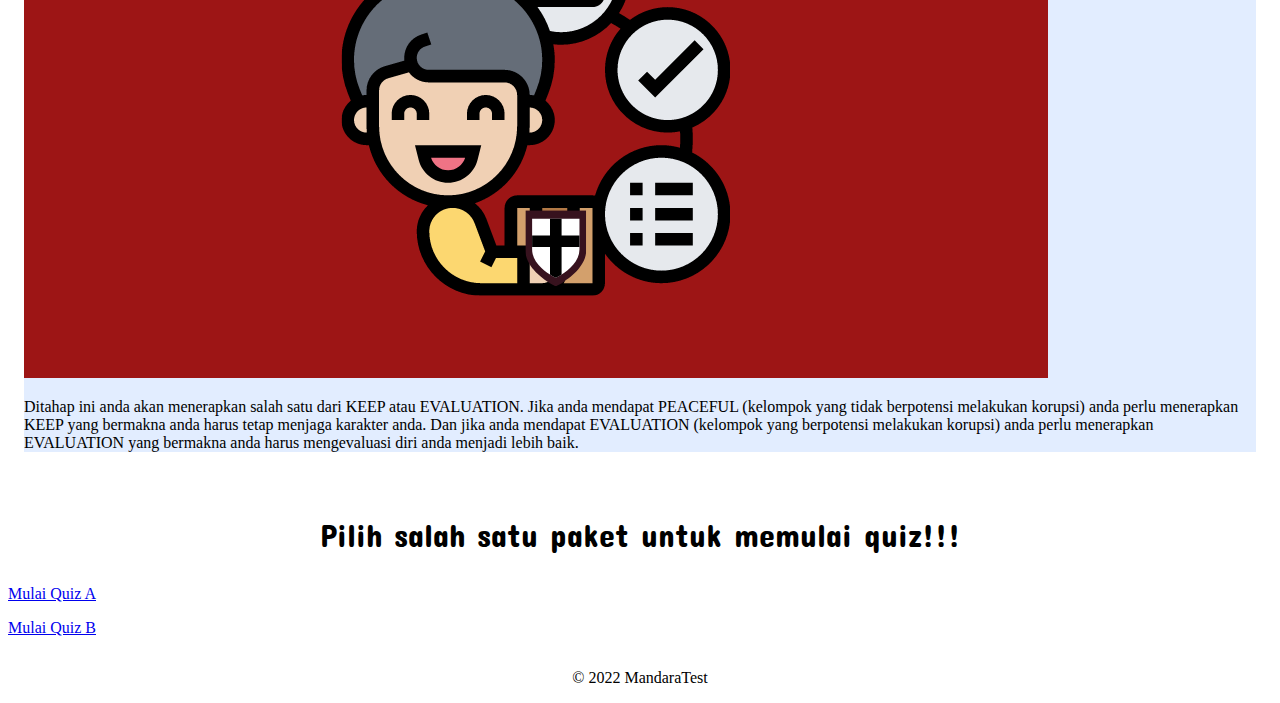
==== commit 414430fd: "revisi soal" ====
--- a/HomePage.html
+++ b/HomePage.html
@@ -51,7 +51,7 @@
               <a class="nav-link" href="#about">About</a>
             </li>
             <li class="nav-item">
-              <a class="nav-link" href="https://linktr.ee/mandaratest">Follow Our Social Media</a>
+              <a class="nav-link" href="https://linktr.ee/MandaraProfile">Follow Our Social Media</a>
                 </li>
               </li>
             </li>
@@ -114,12 +114,17 @@
                 </div>
             </div>
           </div>
+          <div class="penunjuklink">
+            <p>Pilih salah satu paket untuk memulai quiz!!!</p>
+          </div>
           <div class="d-grid gap-2">
-            <a class="btn btn-primary" href="https://mandaratest.github.io/mandaracorruptiontest/quiz/quiz.html" type="button">Mulai Quiz A</a>
+            <div class="btn1"></div>
+            <a class="btn btn-primary" href="https://mandaratest.github.io/mandaracorruptiontest/quizB/quiz2.html" type="button">Mulai Quiz A</a>
           </div>    
         </div>
         <div class="d-grid gap-2">
-          <a class="btn btn-primary" href="https://mandaratest.github.io/mandaracorruptiontest/quiz/quiz.html" type="button">Mulai Quiz B</a>
+          <div class="btn2"></div>
+          <a class="btn btn-primary" href="https://mandaratest.github.io/mandaracorruptiontest/quizA/quiz.html" type="button">Mulai Quiz B</a>
         </div>
     </section>
     <!-- Project End -->
--- a/style.css
+++ b/style.css
@@ -37,12 +37,20 @@
   margin-top: 2rem;
   background-color: #e2edff;
 }
-.btn {
+.btn2 {
   margin-top: 1rem;
 }
 .card p {
   font-family: 'Roboto Slab', serif;
 }
+.penunjuklink p {
+  text-align: center;
+  padding-top: 2rem;
+  font-family: 'Concert One', cursive;
+  text-align: center;
+  font-size: 2rem;
+}
 footer p {
   text-align: center;
+  padding-top: 1rem;
 }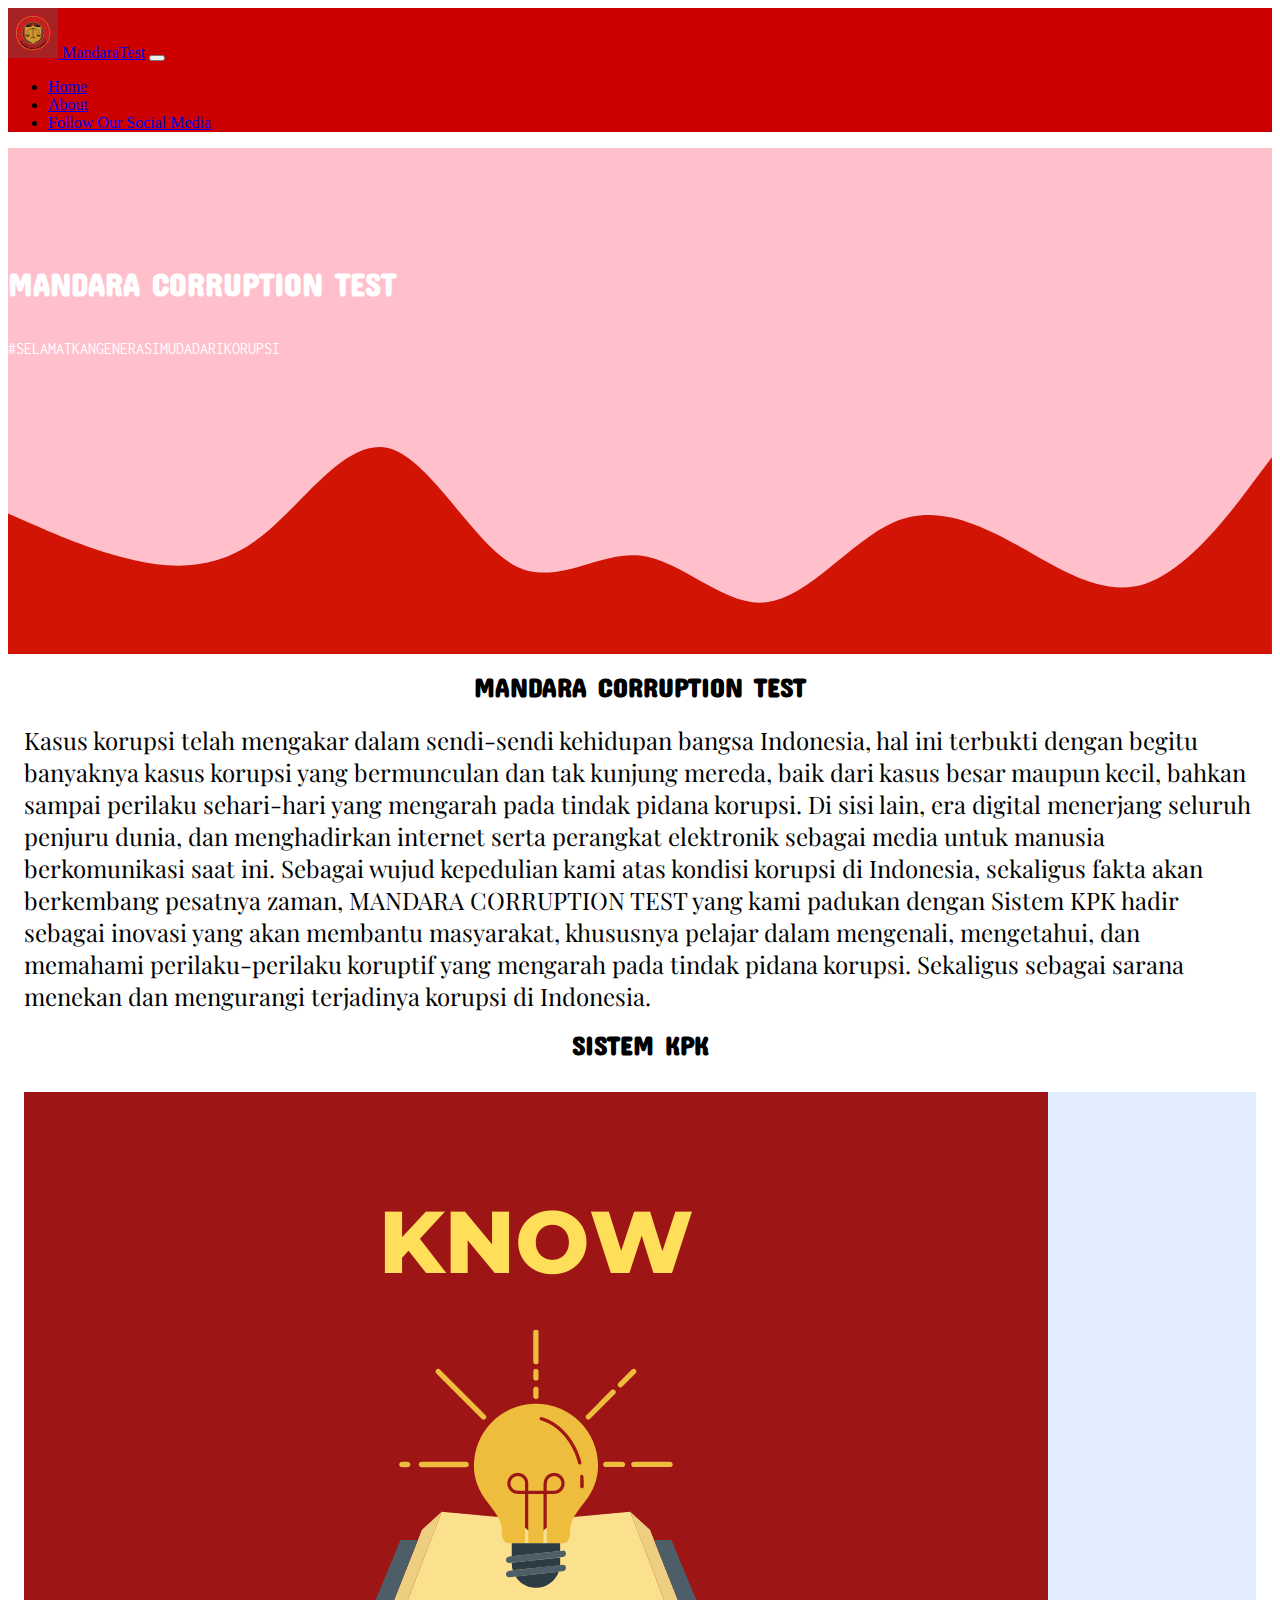
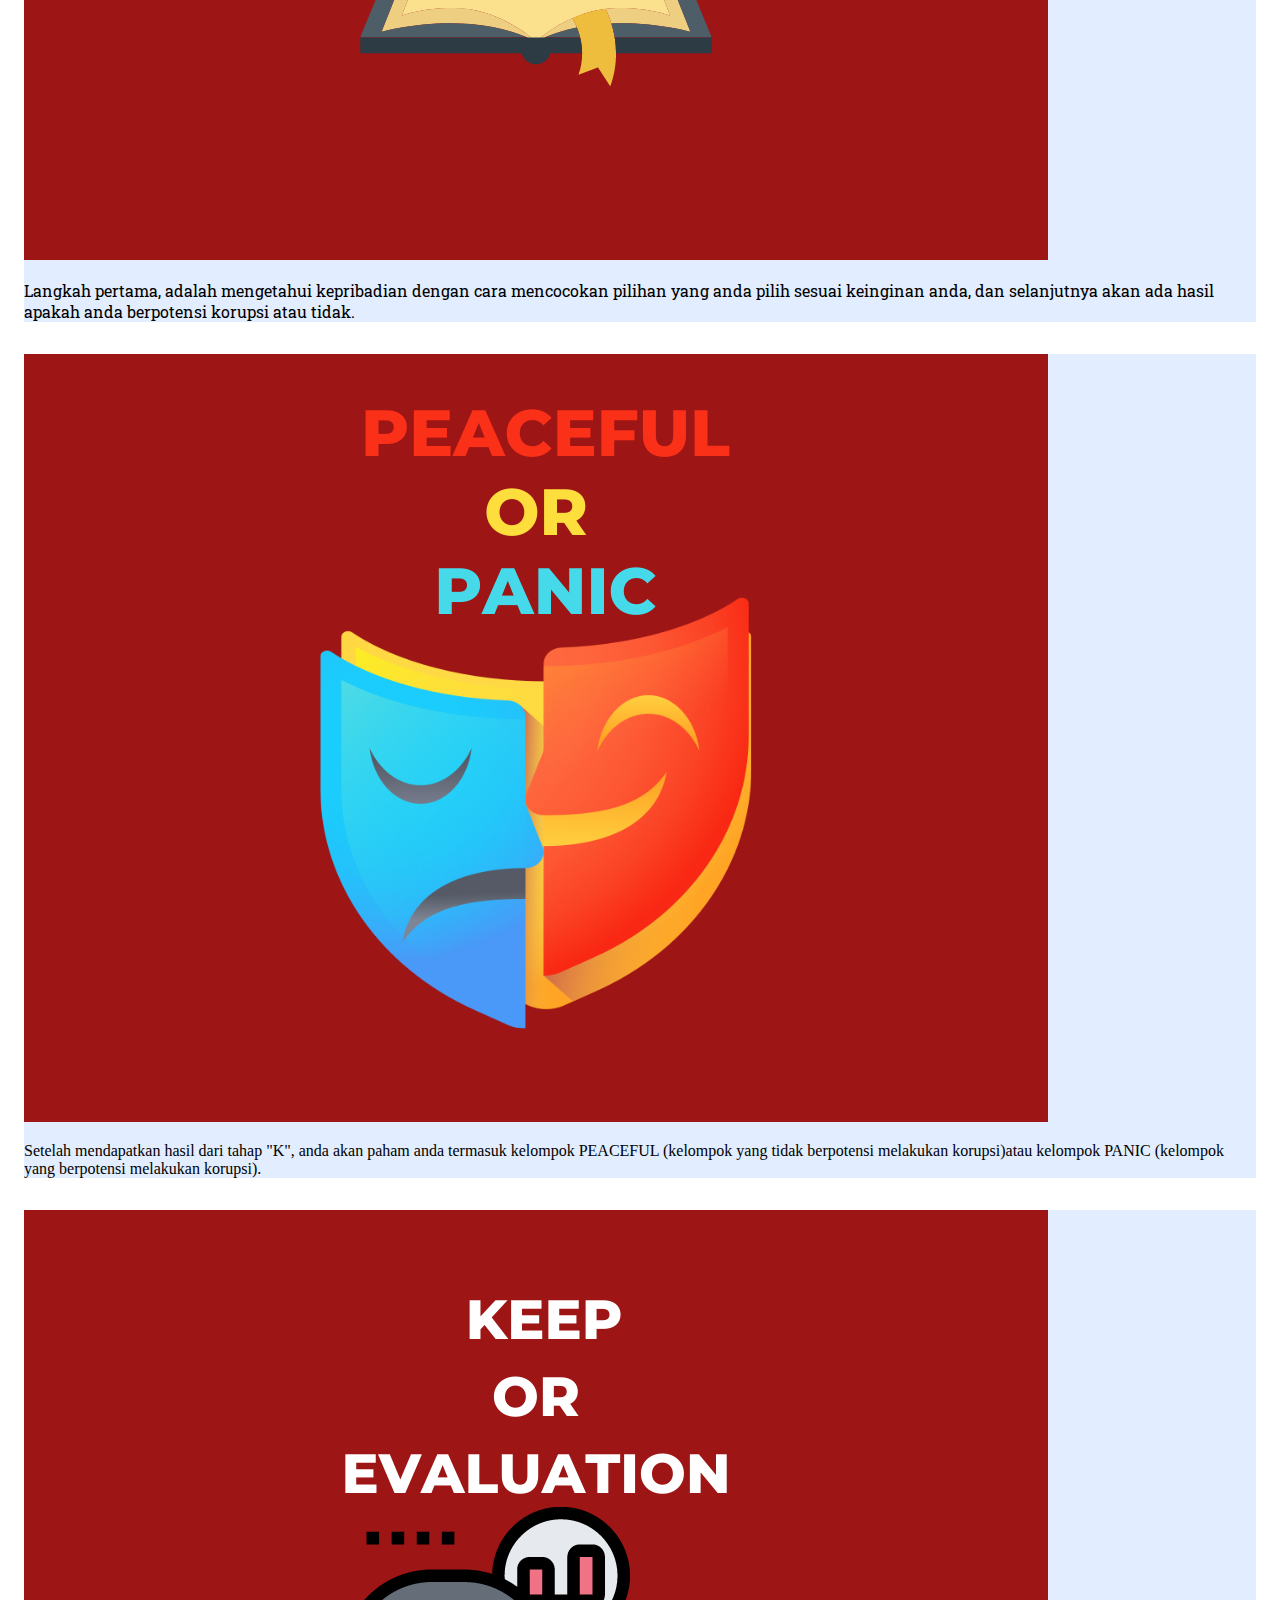
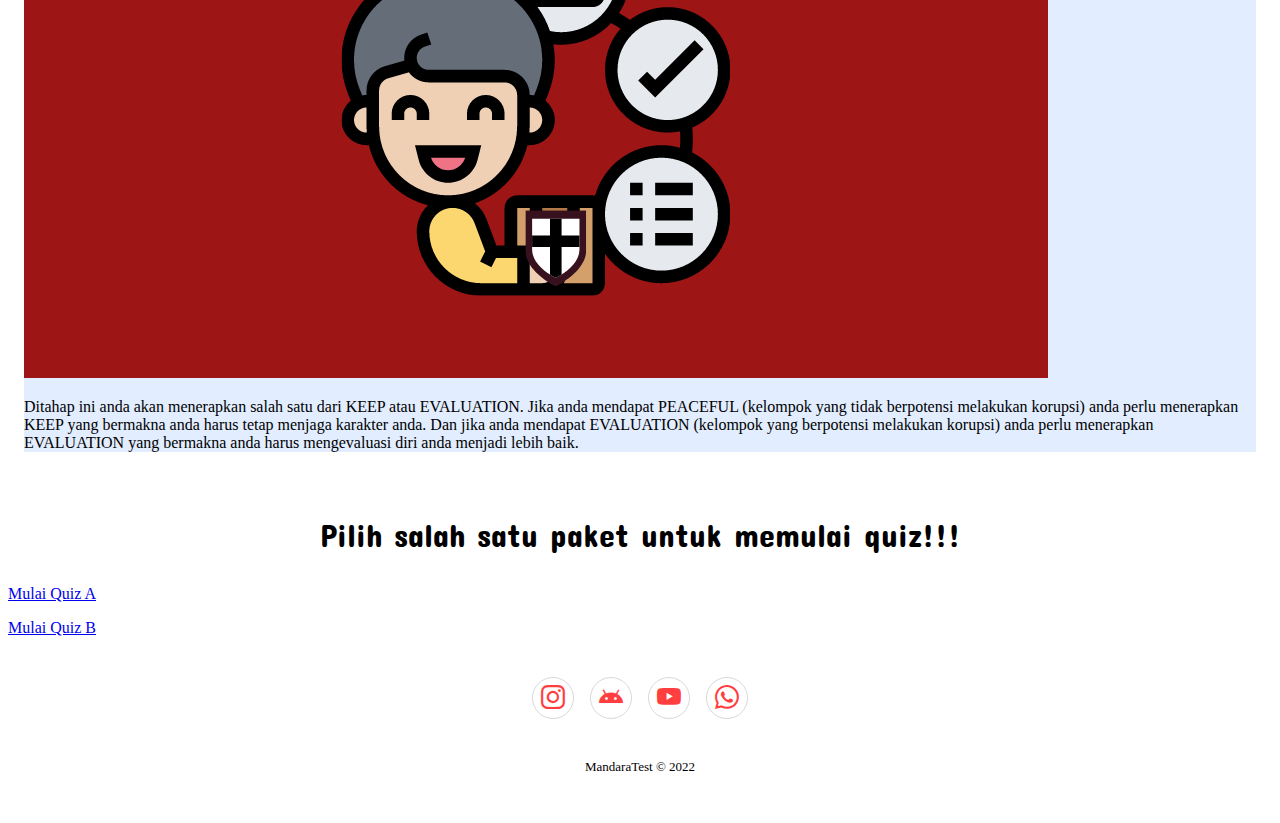
==== commit d73f1d80: "add footer" ====
--- a/HomePage.html
+++ b/HomePage.html
@@ -7,6 +7,7 @@
 
     <!-- Bootstrap CSS -->
     <link href="https://cdn.jsdelivr.net/npm/bootstrap@5.0.2/dist/css/bootstrap.min.css" rel="stylesheet" integrity="sha384-EVSTQN3/azprG1Anm3QDgpJLIm9Nao0Yz1ztcQTwFspd3yD65VohhpuuCOmLASjC" crossorigin="anonymous" />
+    <link rel="stylesheet" href="https://cdn.jsdelivr.net/npm/bootstrap-icons@1.9.1/font/bootstrap-icons.css">
     <!-- My CSS -->
     <link rel="stylesheet" href="style.css" />
     <title>Mandara Test</title>
@@ -130,7 +131,9 @@
     <!-- Project End -->
     <script src="https://cdn.jsdelivr.net/npm/bootstrap@5.0.2/dist/js/bootstrap.bundle.min.js" integrity="sha384-MrcW6ZMFYlzcLA8Nl+NtUVF0sA7MsXsP1UyJoMp4YLEuNSfAP+JcXn/tWtIaxVXM" crossorigin="anonymous"></script>
   </body>
-<footer>
-  <p> © 2022 MandaraTest</p>
+  <footer>
+    <div class="social"><a href="https://instagram.com/corrupt.test?igshid=YmMyMTA2M2Y="><i class="bi bi-instagram"></i></a><a href="https://s.jagel.id/Mandaracorted"><i class="bi bi-android"></i></a><a href="https://www.instagram.com/reel/Ci_-SZDtvGtMePPGxZoARhJEN22yZpsVsdnJLo0/?igshid=YmMyMTA2M2Y="><i class="bi bi-youtube"></i></a><a href="https://wa.me/6285754518134"><i class="bi bi-whatsapp"></i></a></div>
+    <p class="copyright">MandaraTest © 2022</p>
 </footer>
+<script src="https://cdn.jsdelivr.net/npm/bootstrap@5.0.2/dist/js/bootstrap.bundle.min.js"></script>
 </html>
--- a/style.css
+++ b/style.css
@@ -1,4 +1,3 @@
-
 .jumbotron {
   background-color: #FFC0CB;
   height: 100%;
@@ -50,7 +49,50 @@
   text-align: center;
   font-size: 2rem;
 }
-footer p {
-  text-align: center;
-  padding-top: 1rem;
+footer {
+  padding:40px 0;
+  background-color:#ffffff;
+  color: red;
+}
+footer ul {
+  padding:0;
+  list-style:none;
+  text-align:center;
+  font-size:18px;
+  line-height:1.6;
+  margin-bottom:0;
+}
+
+footer li {
+  padding:0 10px;
+}
+footer .social {
+  text-align:center;
+  padding-bottom:25px;
+}
+
+footer .social > a {
+  font-size:24px;
+  width:40px;
+  height:40px;
+  line-height:40px;
+  display:inline-block;
+  text-align:center;
+  border-radius:50%;
+  border:1px solid #ccc;
+  margin:0 8px;
+  color:inherit;
+  opacity:0.75;
+}
+
+footer .social > a:hover {
+  opacity:0.9;
+}
+
+footer .copyright {
+  margin-top:15px;
+  text-align:center;
+  font-size:13px;
+  color: black;
+  margin-bottom:0;
 }